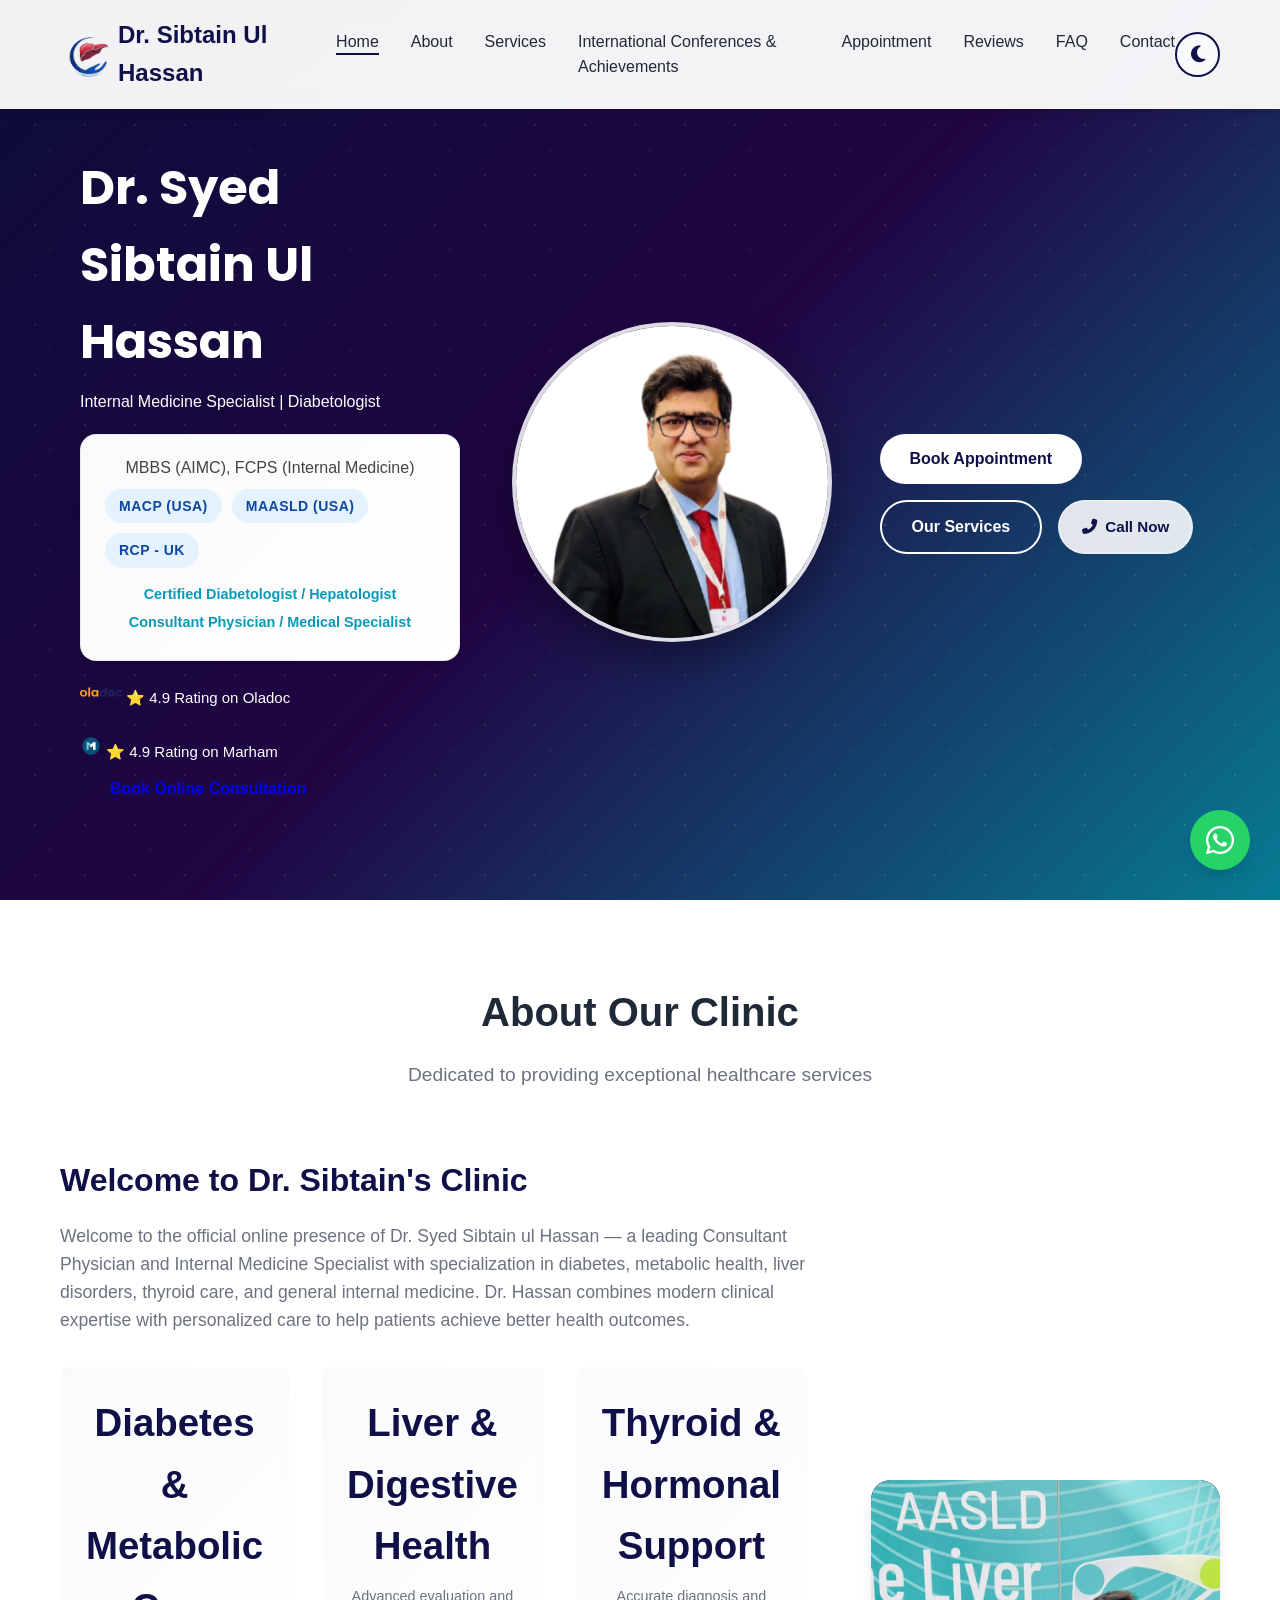
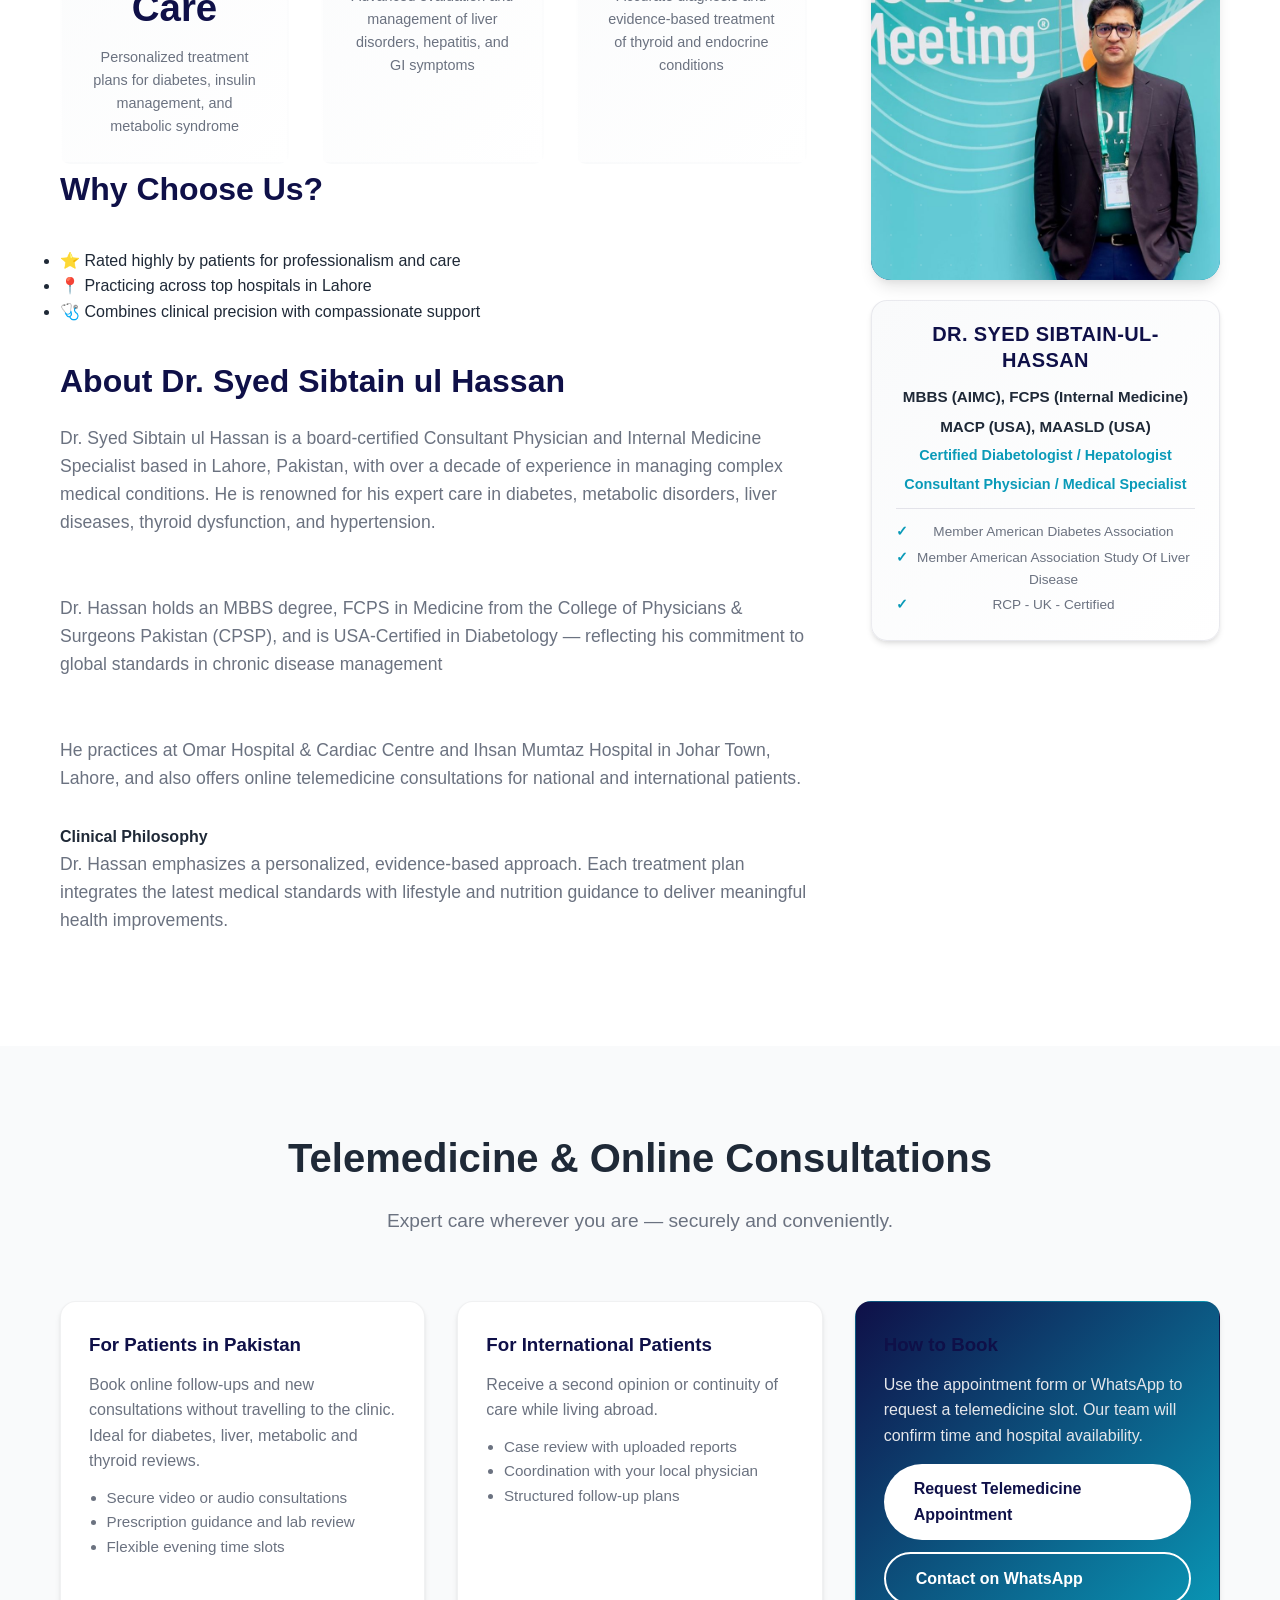
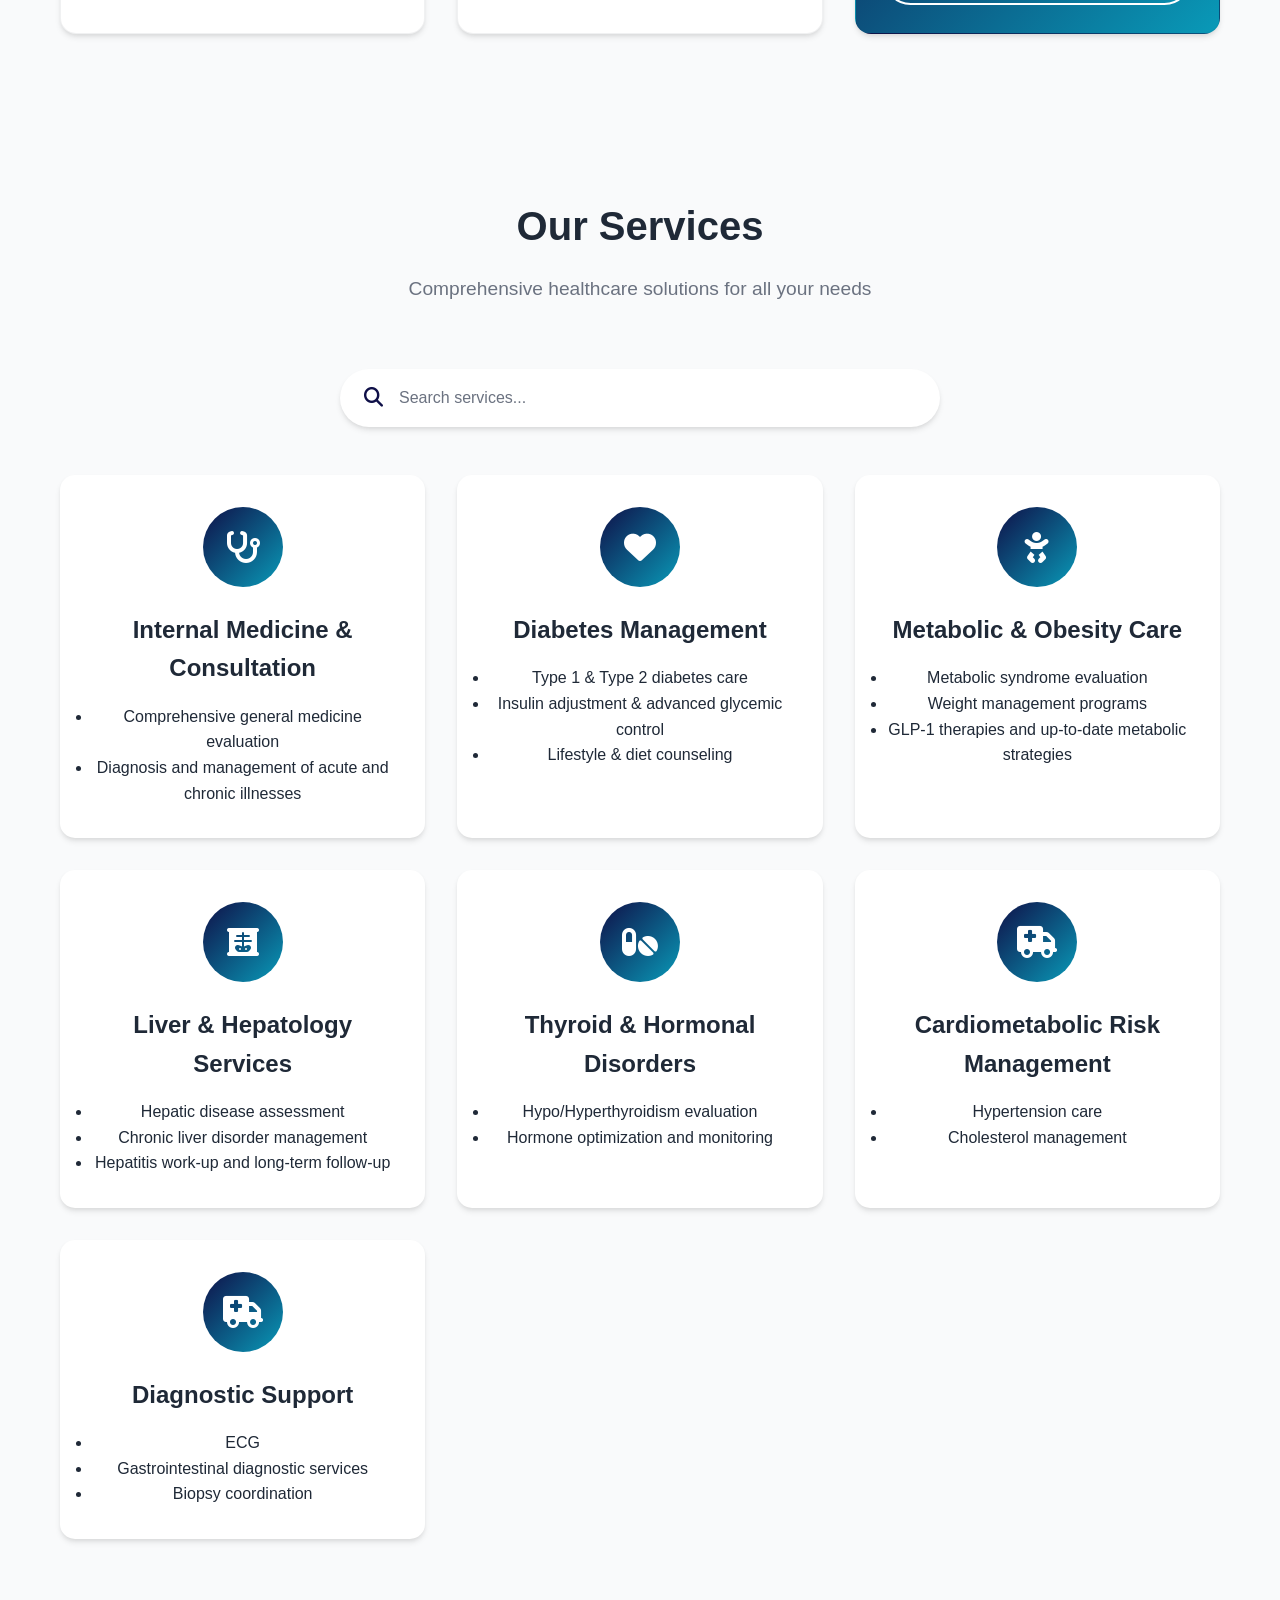
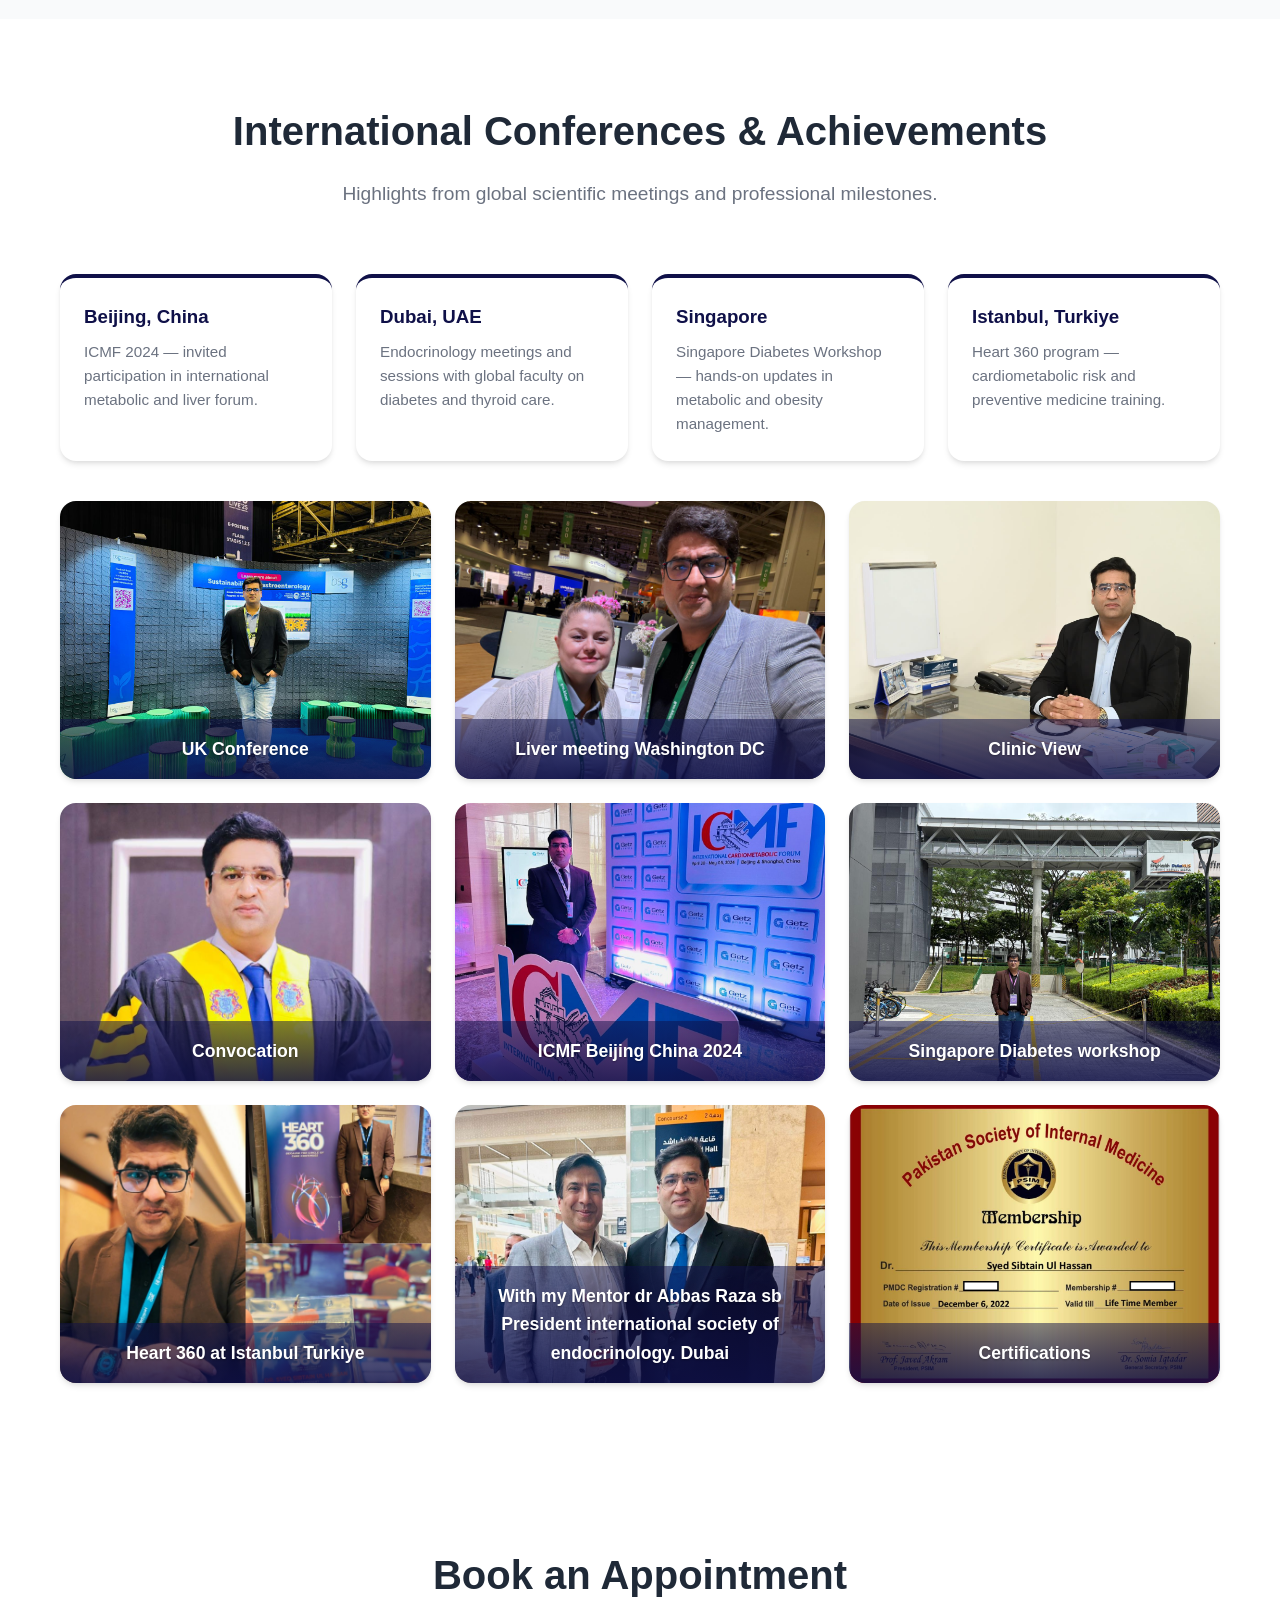
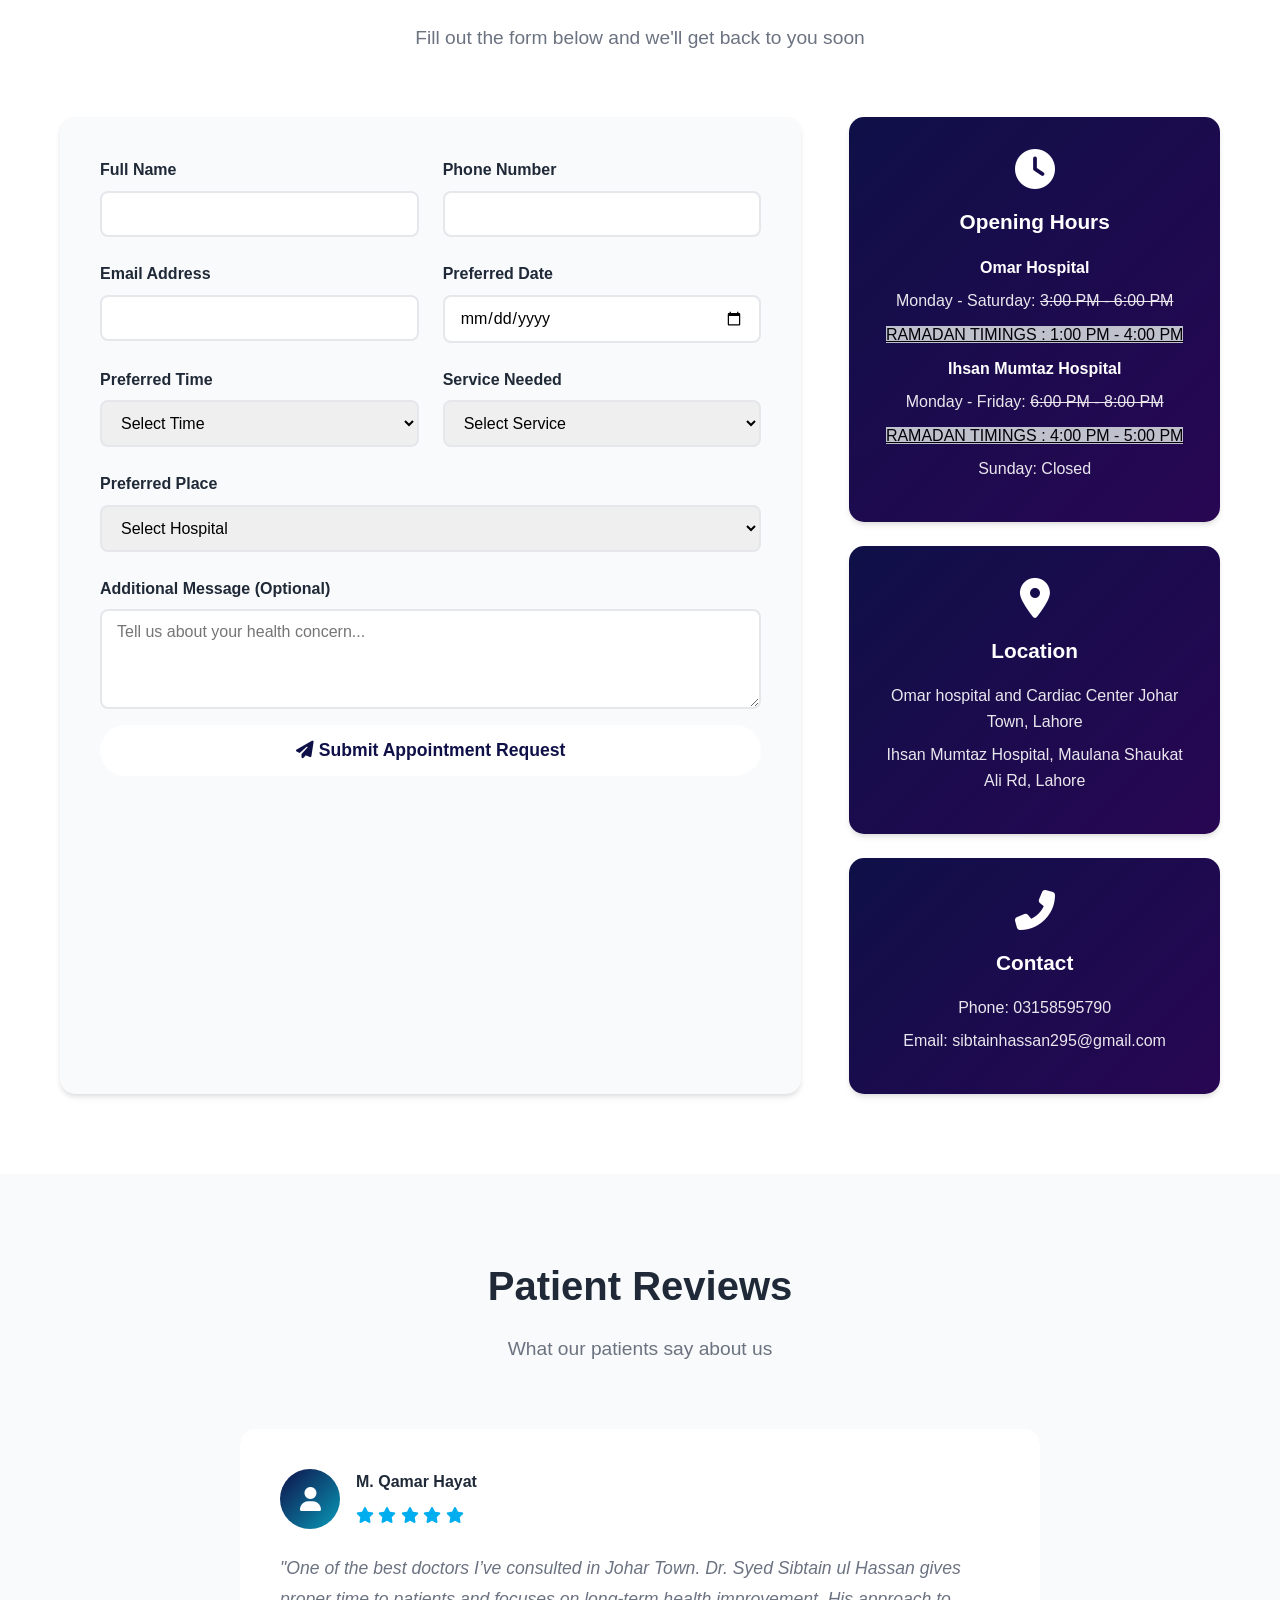
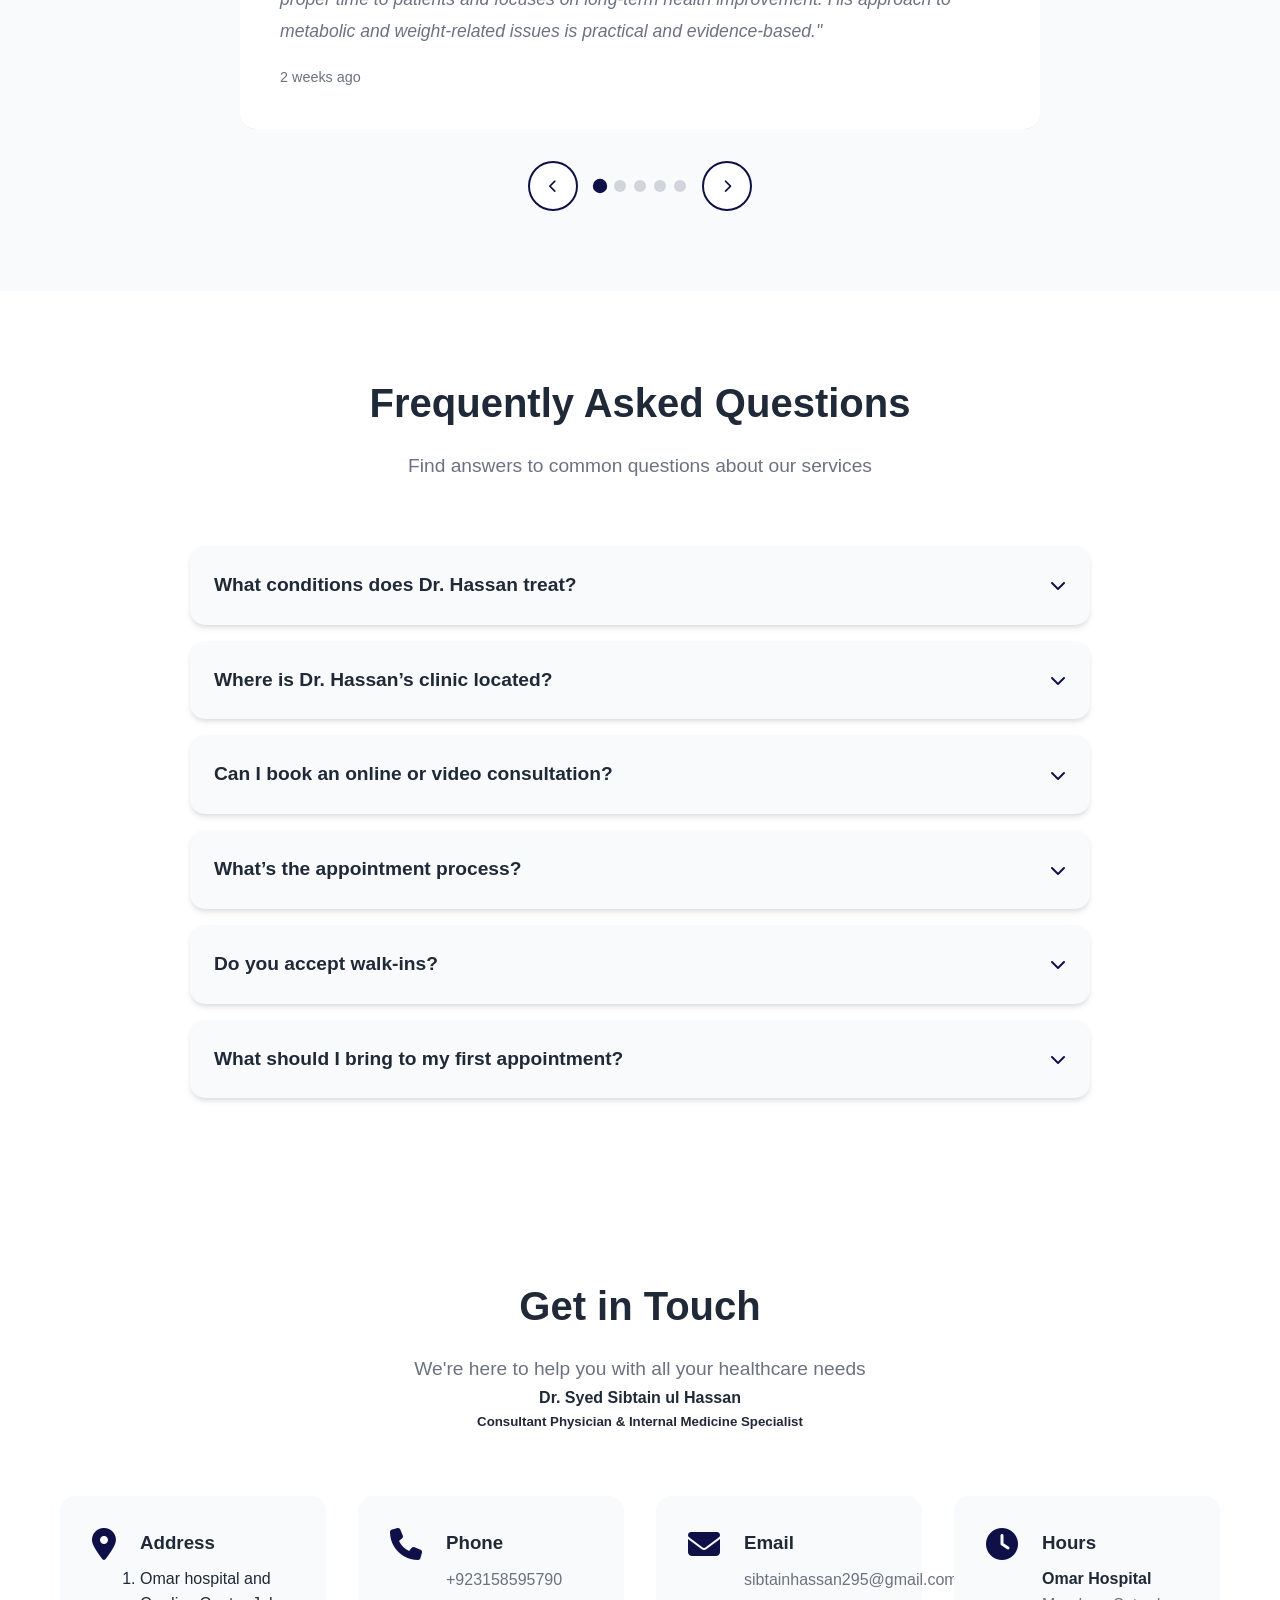
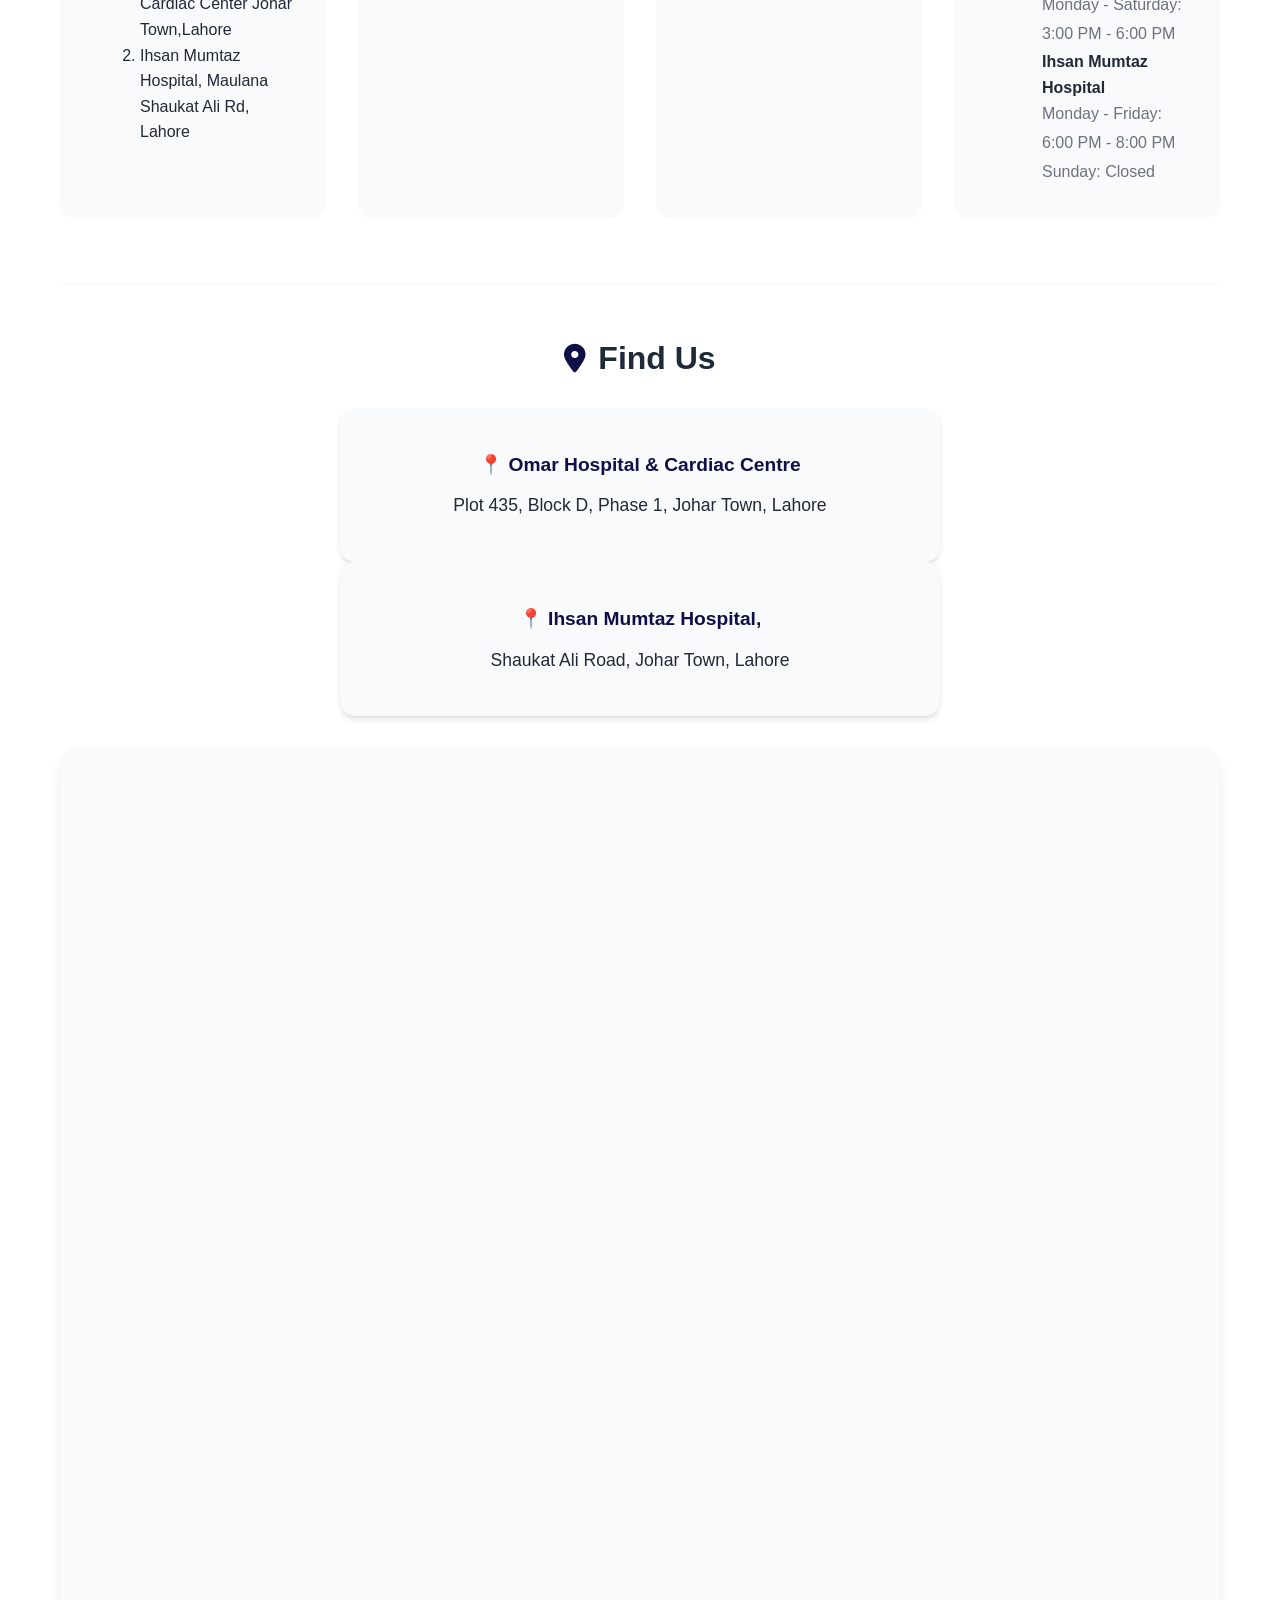
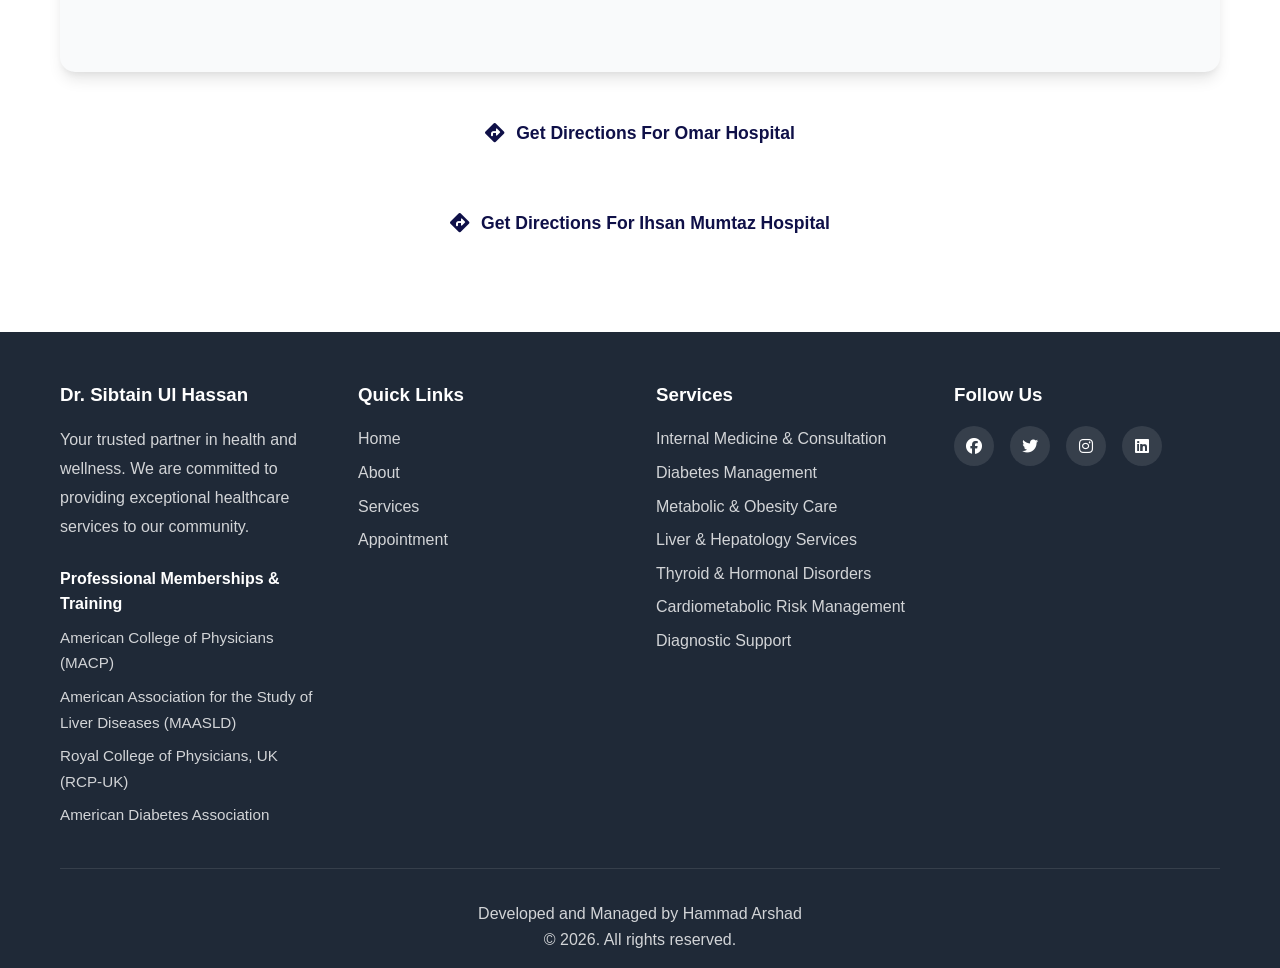
==== index.html @ 839f0e46 "Initial commit" ====
<!DOCTYPE html>
<html lang="en">

<head>
    <meta charset="UTF-8">
    <meta name="viewport" content="width=device-width, initial-scale=1.0">
    <title>Dr. Sibtain Ul Hassan - Your Trusted Medical Partner</title>
    <link rel="stylesheet" href="styles.css">
    <link rel="stylesheet" href="https://cdnjs.cloudflare.com/ajax/libs/font-awesome/6.4.0/css/all.min.css">
    <link href="https://fonts.googleapis.com/css2?family=Poppins:wght@500;600;700&display=swap" rel="stylesheet">
</head>

<body>
    <!-- Navigation -->
    <nav class="navbar">
        <div class="container">
            <div class="nav-wrapper">
                <div class="logo">
                    <img src="images/logo-img.png" alt="Clinic Logo">
                    <span>Dr. Sibtain Ul Hassan</span>
                </div>
                <ul class="nav-menu" id="navMenu">
                    <li><a href="#home" class="nav-link">Home</a></li>
                    <li><a href="#about" class="nav-link">About</a></li>
                    <li><a href="#services" class="nav-link">Services</a></li>
                    <li><a href="#gallery" class="nav-link">International Conferences &amp; Achievements</a></li>
                    <li><a href="#appointment" class="nav-link">Appointment</a></li>
                    <li><a href="#reviews" class="nav-link">Reviews</a></li>
                    <li><a href="#faq" class="nav-link">FAQ</a></li>
                    <li><a href="#contact" class="nav-link">Contact</a></li>
                </ul>
                <div class="nav-actions">
                    <button class="theme-toggle" id="themeToggle" aria-label="Toggle dark mode">
                        <i class="fas fa-moon"></i>
                    </button>
                    <div class="hamburger" id="hamburger">
                        <span></span>
                        <span></span>
                        <span></span>
                    </div>
                </div>
            </div>
        </div>
    </nav>

    <!-- Hero Section -->
    <section id="home" class="hero">
        <div class="hero-overlay"></div>
        <div class="container">
            <div class="hero-content">
                <div class="hero-text">
                    <div class="name-hero">
                    <h1>Dr. Syed Sibtain Ul Hassan</h1>
                    </div>
                    <p>Internal Medicine Specialist | Diabetologist</p>
                    <!-- <p class="credentials">MACP | MAASLD | RCP-UK</p> -->
                    <!-- <div class="credentials">
                        <p class="doctor-qualification">MBBS (AIMC), FCPS (Internal Medicine)</p>
                        <p class="doctor-qualification">MACP (USA), MAASLD (USA)</p>
                        <p class="doctor-specialty">Certified Diabetologist / Hepatologist</p>
                        <p class="doctor-role">Consultant Physician / Medical Specialist</p>
                        <ul class="doctor-badges">
                            <li>Member American Diabetes Association</li>
                            <li>Member American Association Study Of Liver Disease</li>
                            <li>RCP - UK - Certified</li>
                        </ul>
                    </div> -->
                    <div class="about-doctor-details">

                        

                        <p class="doctor-main-qualification">
                            MBBS (AIMC), FCPS (Internal Medicine)
                        </p>

                        <!-- Highlight Credential Strip -->
                        <div class="credential-strip">
                            <span>MACP (USA)</span>
                            <span>MAASLD (USA)</span>
                            <span>RCP - UK</span>
                        </div>

                        <p class="doctor-specialty">
                            Certified Diabetologist / Hepatologist
                        </p>

                        <p class="doctor-role">
                            Consultant Physician / Medical Specialist
                        </p>

                    </div>
                    <!-- <section class="trust-strip">
                        <div class="badge">
                            <a href="https://oladoc.com/pakistan/lahore/dr/internal-medicine-specialist/syed-sibtain-ul-hassan/1480307" target="_blank">
                                <img src="images/oladoc.png" alt="Verified on Oladoc">
                            </a>
                        </div>

                        <div class="badge">
                            <a href="https://www.marham.pk/doctors/lahore/internal-medicine/dr-syed-sibtain-ul-hassan" target="_blank">
                                <img src="images/marham.png" alt="Verified on Marham">
                            </a>
                        </div>
                    </section> -->
                    <div class="trust-ratings">

                        <div class="rating-item">
                            <a href="https://www.marham.pk/doctors/lahore/internal-medicine/dr-syed-sibtain-ul-hassan"
                                target="_blank">
                                <img src="images/oladoc.png" alt="Oladoc Logo">
                                <span>⭐ 4.9 Rating on Oladoc</span></a>
                        </div>

                        <div class="rating-item">
                            <a href="https://www.marham.pk/doctors/lahore/internal-medicine/dr-syed-sibtain-ul-hassan"
                                target="_blank">
                                <img src="images/marham.png" alt="Marham Logo">
                                <span>⭐ 4.9 Rating on Marham</span></a>
                        </div>

                    </div>
                    <a href="#telemedicine" class="btn">Book Online Consultation</a>
                </div>
                <div class="hero-image">
                    <img src="images/dr-sibtain-headshot1.png" alt="Dr Sibtain Hassan">
                </div>
                <div class="hero-buttons">
                    <a href="#appointment" class="btn btn-primary">Book Appointment</a>
                    <a href="#services" class="btn btn-secondary">Our Services</a>
                    <a href="tel:+923158595790" class="btn btn-call-hero" aria-label="Call now">
                        <i class="fas fa-phone-alt"></i> Call Now
                    </a>
                </div>
            </div>
        </div>
    </section>

    <!-- About Section -->
    <section id="about" class="about">
        <div class="container">
            <div class="section-header">
                <h2>About Our Clinic</h2>
                <p>Dedicated to providing exceptional healthcare services</p>
            </div>
            <div class="about-content">
                <div class="about-text">
                    <h3>Welcome to Dr. Sibtain's Clinic</h3>
                    <p>Welcome to the official online presence of Dr. Syed Sibtain ul Hassan — a leading Consultant
                        Physician and Internal Medicine Specialist with specialization in diabetes, metabolic health,
                        liver disorders, thyroid care, and general internal medicine. Dr. Hassan combines modern
                        clinical expertise with personalized care to help patients achieve better health outcomes.</p>
                    <div class="stats">
                        <div class="stat-item">
                            <div class="stat-number">Diabetes & Metabolic Care</div>
                            <div class="stat-label">Personalized treatment plans for diabetes, insulin management, and
                                metabolic syndrome</div>
                        </div>
                        <div class="stat-item">
                            <div class="stat-number">Liver & Digestive Health</div>
                            <div class="stat-label">Advanced evaluation and management of liver disorders, hepatitis,
                                and GI symptoms</div>
                        </div>
                        <div class="stat-item">
                            <div class="stat-number">Thyroid & Hormonal Support </div>
                            <div class="stat-label">Accurate diagnosis and evidence-based treatment of thyroid and
                                endocrine conditions</div>
                        </div>
                    </div>
                    <h3>Why Choose Us?</h3>
                    <p>
                    <ul>
                        <li>⭐ Rated highly by patients for professionalism and care</li>
                        <li>📍 Practicing across top hospitals in Lahore</li>
                        <li>🩺 Combines clinical precision with compassionate support</li>
                    </ul>
                    </p>
                    <h3>About Dr. Syed Sibtain ul Hassan</h3>
                    <p>Dr. Syed Sibtain ul Hassan is a board-certified Consultant Physician and Internal Medicine
                        Specialist based in Lahore, Pakistan, with over a decade of experience in managing complex
                        medical conditions. He is renowned for his expert care in diabetes, metabolic disorders, liver
                        diseases, thyroid dysfunction, and hypertension.</p>
                    <br>
                    <p>Dr. Hassan holds an MBBS degree, FCPS in Medicine from the College of Physicians & Surgeons
                        Pakistan (CPSP), and is USA-Certified in Diabetology — reflecting his commitment to global
                        standards in chronic disease management</p>
                    <br>
                    <p>He practices at Omar Hospital & Cardiac Centre and Ihsan Mumtaz Hospital in Johar Town, Lahore,
                        and also offers online telemedicine consultations for national and international patients.</p>
                    <h4 class="black">Clinical Philosophy</h4>
                    <p>Dr. Hassan emphasizes a personalized, evidence-based approach. Each treatment plan integrates the
                        latest medical standards with lifestyle and nutrition guidance to deliver meaningful health
                        improvements.</p>
                </div>
                <div class="about-image">
                    <div class="image-placeholder">
                        <img src="images/profile-img.jpeg" alt="Dr. Syed Sibtain Ul Hassan">
                    </div>
                    <div class="about-doctor-details">
                        <h3 class="doctor-name">DR. SYED SIBTAIN-UL-HASSAN</h3>
                        <p class="doctor-qualification">MBBS (AIMC), FCPS (Internal Medicine)</p>
                        <p class="doctor-qualification">MACP (USA), MAASLD (USA)</p>
                        <p class="doctor-specialty">Certified Diabetologist / Hepatologist</p>
                        <p class="doctor-role">Consultant Physician / Medical Specialist</p>
                        <ul class="doctor-badges">
                            <li>Member American Diabetes Association</li>
                            <li>Member American Association Study Of Liver Disease</li>
                            <li>RCP - UK - Certified</li>
                        </ul>
                    </div>
                </div>
            </div>
        </div>
    </section>

    <!-- Telemedicine Section -->
    <section id="telemedicine" class="telemedicine">
        <div class="container">
            <div class="section-header">
                <h2>Telemedicine &amp; Online Consultations</h2>
                <p>Expert care wherever you are — securely and conveniently.</p>
            </div>
            <div class="telemedicine-grid">
                <div class="telemedicine-card">
                    <h3>For Patients in Pakistan</h3>
                    <p>Book online follow-ups and new consultations without travelling to the clinic. Ideal for
                        diabetes, liver, metabolic and thyroid reviews.</p>
                    <ul>
                        <li>Secure video or audio consultations</li>
                        <li>Prescription guidance and lab review</li>
                        <li>Flexible evening time slots</li>
                    </ul>
                </div>
                <div class="telemedicine-card">
                    <h3>For International Patients</h3>
                    <p>Receive a second opinion or continuity of care while living abroad.</p>
                    <ul>
                        <li>Case review with uploaded reports</li>
                        <li>Coordination with your local physician</li>
                        <li>Structured follow‑up plans</li>
                    </ul>
                </div>
                <div class="telemedicine-card telemedicine-cta">
                    <h3>How to Book</h3>
                    <p>Use the appointment form or WhatsApp to request a telemedicine slot. Our team will confirm time
                        and hospital availability.</p>
                    <div class="telemedicine-actions">
                        <a href="#appointment" class="btn btn-primary">Request Telemedicine Appointment</a>
                        <a href="https://api.whatsapp.com/send/?phone=03158595790&amp;text=I%20would%20like%20to%20book%20a%20telemedicine%20consultation.&amp;type=phone_number&amp;app_absent=0"
                            class="btn btn-secondary" target="_blank" rel="noopener noreferrer">
                            Contact on WhatsApp
                        </a>
                    </div>
                </div>
            </div>
        </div>
    </section>

    <!-- Services Section -->
    <section id="services" class="services">
        <div class="container">
            <div class="section-header">
                <h2>Our Services</h2>
                <p>Comprehensive healthcare solutions for all your needs</p>
            </div>
            <div class="services-search">
                <div class="search-box">
                    <i class="fas fa-search"></i>
                    <input type="text" id="serviceSearch" placeholder="Search services...">
                    <button class="search-clear" id="searchClear" style="display: none;">
                        <i class="fas fa-times"></i>
                    </button>
                </div>
            </div>
            <div class="services-grid" id="servicesGrid">
                <div class="service-card">
                    <div class="service-icon">
                        <i class="fas fa-stethoscope"></i>
                    </div>
                    <h3>Internal Medicine & Consultation</h3>
                    <p>
                    <ul>
                        <li>Comprehensive general medicine evaluation</li>
                        <li>Diagnosis and management of acute and chronic illnesses</li>
                    </ul>
                    </p>
                </div>
                <div class="service-card">
                    <div class="service-icon">
                        <i class="fas fa-heart"></i>
                    </div>
                    <h3>Diabetes Management</h3>
                    <p>
                    <ul>
                        <li>Type 1 & Type 2 diabetes care</li>
                        <li>Insulin adjustment & advanced glycemic control</li>
                        <li>Lifestyle & diet counseling</li>
                        </p>
                </div>
                <div class="service-card">
                    <div class="service-icon">
                        <i class="fas fa-baby"></i>
                    </div>
                    <h3>Metabolic & Obesity Care</h3>
                    <p>
                    <ul>
                        <li>Metabolic syndrome evaluation</li>
                        <li>Weight management programs</li>
                        <li>GLP-1 therapies and up-to-date metabolic strategies</li>
                    </ul>
                    </p>
                </div>
                <div class="service-card">
                    <div class="service-icon">
                        <i class="fas fa-x-ray"></i>
                    </div>
                    <h3>Liver & Hepatology Services</h3>
                    <p>
                    <ul>
                        <li>Hepatic disease assessment</li>
                        <li>Chronic liver disorder management</li>
                        <li>Hepatitis work-up and long-term follow-up</li>
                    </ul>
                    </p>
                </div>
                <div class="service-card">
                    <div class="service-icon">
                        <i class="fas fa-pills"></i>
                    </div>
                    <h3>Thyroid & Hormonal Disorders</h3>
                    <p>
                    <ul>
                        <li>Hypo/Hyperthyroidism evaluation</li>
                        <li>Hormone optimization and monitoring</li>

                    </ul>
                    </p>
                </div>
                <div class="service-card">
                    <div class="service-icon">
                        <i class="fas fa-ambulance"></i>
                    </div>
                    <h3>Cardiometabolic Risk Management</h3>
                    <p>
                    <ul>
                        <li>Hypertension care</li>
                        <li>Cholesterol management</li>
                    </ul>
                    </p>
                </div>
                <div class="service-card">
                    <div class="service-icon">
                        <i class="fas fa-ambulance"></i>
                    </div>
                    <h3>Diagnostic Support</h3>
                    <p>
                    <ul>
                        <li>ECG</li>
                        <li>Gastrointestinal diagnostic services</li>
                        <li>Biopsy coordination</li>
                    </ul>
                    </p>
                </div>
            </div>
        </div>
    </section>

    <!-- International Conferences & Achievements Section -->
    <section id="gallery" class="gallery">
        <div class="container">
            <div class="section-header">
                <h2>International Conferences &amp; Achievements</h2>
                <p>Highlights from global scientific meetings and professional milestones.</p>
            </div>

            <!-- Key International Highlights -->
            <div class="conference-highlights">
                <div class="conference-card">
                    <h3>Beijing, China</h3>
                    <p>ICMF 2024 — invited participation in international metabolic and liver forum.</p>
                </div>
                <div class="conference-card">
                    <h3>Dubai, UAE</h3>
                    <p>Endocrinology meetings and sessions with global faculty on diabetes and thyroid care.</p>
                </div>
                <div class="conference-card">
                    <h3>Singapore</h3>
                    <p>Singapore Diabetes Workshop — hands‑on updates in metabolic and obesity management.</p>
                </div>
                <div class="conference-card">
                    <h3>Istanbul, Turkiye</h3>
                    <p>Heart 360 program — cardiometabolic risk and preventive medicine training.</p>
                </div>
            </div>

            <!-- Album covers grid: 9 albums shown by default -->
            <div class="gallery-albums-wrap" id="galleryAlbumsWrap">
                <div class="gallery-albums-grid" id="galleryAlbumsGrid">
                    <!-- Album covers are injected by JS from GALLERY_ALBUMS data; fallback placeholders below -->
                    <div class="gallery-album-cover" data-album-id="uk-conference" tabindex="0" role="button">
                        <img src="images/british/img3.jpeg" alt="UK Conference" loading="lazy">
                        <div class="gallery-album-overlay"><span class="gallery-album-title">UK Conference</span></div>
                    </div>
                    <div class="gallery-album-cover" data-album-id="patient-care" tabindex="0" role="button">
                        <img src="images/washington/img1.jpeg" alt="Patient Care" loading="lazy">
                        <div class="gallery-album-overlay"><span class="gallery-album-title">Liver meeting Washington
                                DC</span></div>
                    </div>
                    <div class="gallery-album-cover" data-album-id="clinic-view" tabindex="0" role="button">
                        <img src="images/clinicview/clinic.jpeg" alt="Clinic View" loading="lazy">
                        <div class="gallery-album-overlay"><span class="gallery-album-title">Clinic View</span></div>
                    </div>
                    <div class="gallery-album-cover" data-album-id="convocation" tabindex="0" role="button">
                        <img src="images/convo/img1.jpeg" alt="Convocation" loading="lazy">
                        <div class="gallery-album-overlay"><span class="gallery-album-title">Convocation</span></div>
                    </div>
                    <div class="gallery-album-cover" data-album-id="awards" tabindex="0" role="button">
                        <img src="images/icmf.jpeg" alt="awards" loading="lazy">
                        <div class="gallery-album-overlay"><span class="gallery-album-title">ICMF Beijing China
                                2024</span></div>
                    </div>
                    <div class="gallery-album-cover" data-album-id="events" tabindex="0" role="button">
                        <img src="images/singapore.jpeg" alt="Events" loading="lazy">
                        <div class="gallery-album-overlay"><span class="gallery-album-title">Singapore Diabetes
                                workshop</span></div>
                    </div>
                    <div class="gallery-album-cover" data-album-id="team" tabindex="0" role="button">
                        <img src="images/turkey.jpeg" alt="Team" loading="lazy">
                        <div class="gallery-album-overlay"><span class="gallery-album-title">Heart 360 at Istanbul
                                Turkiye</span></div>
                    </div>
                    <div class="gallery-album-cover" data-album-id="facilities" tabindex="0" role="button">
                        <img src="images/mentor.jpeg" alt="Facilities" loading="lazy">
                        <div class="gallery-album-overlay"><span class="gallery-album-title">With my Mentor dr Abbas
                                Raza sb <br> President international society of endocrinology. Dubai</span></div>
                    </div>
                    <div class="gallery-album-cover" data-album-id="certifications" tabindex="0" role="button">
                        <img src="images/cert1.jpeg" alt="Certifications" loading="lazy">
                        <div class="gallery-album-overlay"><span class="gallery-album-title">Certifications</span></div>
                    </div>
                    <!-- <div class="gallery-album-cover" data-album-id="patient-care" tabindex="0" role="button">
                        <img src="images/img8.jpeg" alt="Patient Care" loading="lazy">
                        <div class="gallery-album-overlay"><span class="gallery-album-title">Patient Care</span></div>
                    </div>
                    <div class="gallery-album-cover" data-album-id="awards" tabindex="0" role="button">
                        <img src="images/img9.jpeg" alt="Awards" loading="lazy">
                        <div class="gallery-album-overlay"><span class="gallery-album-title">Awards</span></div>
                    </div> -->
                </div>
            </div>

            <!-- Album view: shown when an album is opened; displays only that category’s images -->
            <div class="gallery-album-view" id="galleryAlbumView" aria-hidden="true" hidden>
                <button type="button" class="gallery-back-btn" id="galleryBackBtn" aria-label="Back to albums">
                    <i class="fas fa-arrow-left"></i> Back to Albums
                </button>
                <h3 class="gallery-album-view-title" id="galleryAlbumViewTitle"></h3>
                <div class="gallery-album-images" id="galleryAlbumImages"></div>
            </div>
        </div>
    </section>

    <!-- Lightbox: modal for single image view when an image inside an album is clicked -->
    <div class="lightbox" id="lightbox" aria-hidden="true" aria-modal="true" role="dialog" hidden>
        <button type="button" class="lightbox-close" id="lightboxClose" aria-label="Close">&times;</button>
        <button type="button" class="lightbox-prev" id="lightboxPrev" aria-label="Previous image"><i
                class="fas fa-chevron-left"></i></button>
        <div class="lightbox-content">
            <img src="" alt="" id="lightboxImg">
        </div>
        <button type="button" class="lightbox-next" id="lightboxNext" aria-label="Next image"><i
                class="fas fa-chevron-right"></i></button>
    </div>

    <!-- Appointment Form Section -->
    <section id="appointment" class="appointment">
        <div class="container">
            <div class="section-header">
                <h2>Book an Appointment</h2>
                <p>Fill out the form below and we'll get back to you soon</p>
            </div>
            <div class="appointment-wrapper">
                <form id="appointmentForm" class="appointment-form">
                    <div class="form-row">
                        <div class="form-group">
                            <label for="fullName">
                                Full Name
                            </label>
                            <input type="text" id="fullName" name="fullName" required>
                        </div>
                        <div class="form-group">
                            <label for="phone">
                                Phone Number
                            </label>
                            <input type="tel" id="phone" name="phone" required>
                        </div>
                    </div>
                    <div class="form-row">
                        <div class="form-group">
                            <label for="email">
                                Email Address
                            </label>
                            <input type="email" id="email" name="email" required>
                        </div>
                        <div class="form-group">
                            <label for="date">
                                Preferred Date
                            </label>
                            <input type="date" id="date" name="date" required>
                        </div>
                    </div>
                    <div class="form-row">
                        <div class="form-group">
                            <label for="time">
                                Preferred Time
                            </label>
                            <select id="time" name="time" required>
                                <option value="">Select Time</option>
                                <option value="09:00">09:00 AM</option>
                                <option value="10:00">10:00 AM</option>
                                <option value="11:00">11:00 AM</option>
                                <option value="12:00">12:00 PM</option>
                                <option value="14:00">02:00 PM</option>
                                <option value="15:00">03:00 PM</option>
                                <option value="16:00">04:00 PM</option>
                                <option value="17:00">05:00 PM</option>
                            </select>
                        </div>
                        <div class="form-group">
                            <label for="service">
                                Service Needed
                            </label>
                            <select id="service" name="service" required>
                                <option value="">Select Service</option>
                                <option value="Internal Medicine & Consultation">Internal Medicine & Consultation
                                </option>
                                <option value="Diabetes Management">Diabetes Management</option>
                                <option value="Metabolic & Obesity Care">Metabolic & Obesity Care</option>
                                <option value="Liver & Hepatology Services">Liver & Hepatology Services</option>
                                <option value="Thyroid & Hormonal Disorders">Thyroid & Hormonal Disorders</option>
                                <option value="Cardiometabolic Risk Management">Cardiometabolic Risk Management</option>
                                <option value="Diagnostic Support">Diagnostic Support</option>
                            </select>
                        </div>
                    </div>
                    <div class="form-row form-row-single">
                        <div class="form-group form-group-full">
                            <label for="place">
                                Preferred Place
                            </label>
                            <select id="place" name="place" required>
                                <option value="">Select Hospital</option>
                                <option value="Omar Hospital">Omar Hospital</option>
                                <option value="Ihsan Hospital">Ihsan Hospital</option>
                            </select>
                        </div>
                    </div>
                    <div class="form-group">
                        <label for="message">
                            Additional Message (Optional)
                        </label>
                        <textarea id="message" name="message" rows="4"
                            placeholder="Tell us about your health concern..."></textarea>
                    </div>
                    <button type="submit" class="btn btn-primary btn-submit">
                        <i class="fas fa-paper-plane"></i> Submit Appointment Request
                    </button>
                </form>
                <div class="appointment-info">
                    <div class="info-card">
                        <i class="fas fa-clock"></i>
                        <h3>Opening Hours</h3>
                        <h4>Omar Hospital</h4>
                        <p>Monday - Saturday: <s>3:00 PM - 6:00 PM</s></p>
                        <p><mark><ins>RAMADAN TIMINGS : 1:00 PM - 4:00 PM</ins></mark></p>
                        <h4>Ihsan Mumtaz Hospital</h4>
                        <p>Monday - Friday: <del>6:00 PM - 8:00 PM</del></p>
                        <p><mark><ins>RAMADAN TIMINGS : 4:00 PM - 5:00 PM</ins></mark></p>
                        <p>Sunday: Closed</p>
                    </div>
                    <div class="info-card">
                        <i class="fas fa-map-marker-alt"></i>
                        <h3>Location</h3>
                        <p>Omar hospital and Cardiac Center Johar Town, Lahore</p>
                        <p>Ihsan Mumtaz Hospital, Maulana Shaukat Ali Rd, Lahore</p>
                    </div>
                    <div class="info-card">
                        <i class="fas fa-phone-alt"></i>
                        <h3>Contact</h3>
                        <p>Phone: 03158595790</p>
                        <p>Email: sibtainhassan295@gmail.com</p>
                    </div>
                </div>
            </div>
        </div>
    </section>

    <!-- Reviews Section -->
    <section id="reviews" class="reviews">
        <div class="container">
            <div class="section-header">
                <h2>Patient Reviews</h2>
                <p>What our patients say about us</p>
            </div>
            <div class="reviews-container">
                <div class="reviews-carousel" id="reviewsCarousel">
                    <div class="review-card active">
                        <div class="review-header">
                            <div class="reviewer-avatar">
                                <i class="fas fa-user"></i>
                            </div>
                            <div class="reviewer-info">
                                <h4>M. Qamar Hayat</h4>
                                <div class="review-rating">
                                    <i class="fas fa-star"></i>
                                    <i class="fas fa-star"></i>
                                    <i class="fas fa-star"></i>
                                    <i class="fas fa-star"></i>
                                    <i class="fas fa-star"></i>
                                </div>
                            </div>
                        </div>
                        <p class="review-text">"One of the best doctors I’ve consulted in Johar Town. Dr. Syed Sibtain
                            ul Hassan gives proper time to patients and focuses on long-term health improvement. His
                            approach to metabolic and weight-related issues is practical and evidence-based."</p>
                        <span class="review-date">2 weeks ago</span>
                    </div>
                    <div class="review-card">
                        <div class="review-header">
                            <div class="reviewer-avatar">
                                <i class="fas fa-user"></i>
                            </div>
                            <div class="reviewer-info">
                                <h4>Ayesha Parveen</h4>
                                <div class="review-rating">
                                    <i class="fas fa-star"></i>
                                    <i class="fas fa-star"></i>
                                    <i class="fas fa-star"></i>
                                    <i class="fas fa-star"></i>
                                    <i class="fas fa-star"></i>
                                </div>
                            </div>
                        </div>
                        <p class="review-text">"Dr. Syed Sibtain ul Hassan combines clinical precision with a very human
                            approach. His guidance on diabetes and hypertension management has been life-changing for
                            me. One of the best internal medicine specialists in Lahore."</p>
                        <span class="review-date">1 month ago</span>
                    </div>
                    <div class="review-card">
                        <div class="review-header">
                            <div class="reviewer-avatar">
                                <i class="fas fa-user"></i>
                            </div>
                            <div class="reviewer-info">
                                <h4>Muhammad Waqas</h4>
                                <div class="review-rating">
                                    <i class="fas fa-star"></i>
                                    <i class="fas fa-star"></i>
                                    <i class="fas fa-star"></i>
                                    <i class="fas fa-star"></i>
                                    <i class="far fa-star"></i>
                                </div>
                            </div>
                        </div>
                        <p class="review-text">"Dr. Syed Sibtain ul Hassan is one of the most knowledgeable and
                            attentive physicians I’ve consulted. His approach to diabetes management is extremely
                            thorough, combining medical treatment with practical lifestyle guidance. My blood sugar
                            control improved significantly within months. Highly recommended.</p>
                        <span class="review-date">3 weeks ago</span>
                    </div>
                    <div class="review-card">
                        <div class="review-header">
                            <div class="reviewer-avatar">
                                <i class="fas fa-user"></i>
                            </div>
                            <div class="reviewer-info">
                                <h4>Farah Rauf</h4>
                                <div class="review-rating">
                                    <i class="fas fa-star"></i>
                                    <i class="fas fa-star"></i>
                                    <i class="fas fa-star"></i>
                                    <i class="fas fa-star"></i>
                                    <i class="fas fa-star"></i>
                                </div>
                            </div>
                        </div>
                        <p class="review-text">"I consulted Dr. Hassan for metabolic and liver-related concerns. His
                            diagnostic accuracy and structured treatment plan gave me confidence from day one. He
                            follows international standards and treats patients with genuine compassion.</p>
                        <span class="review-date">1 week ago</span>
                    </div>
                    <div class="review-card">
                        <div class="review-header">
                            <div class="reviewer-avatar">
                                <i class="fas fa-user"></i>
                            </div>
                            <div class="reviewer-info">
                                <h4>Zahid Nadeem</h4>
                                <div class="review-rating">
                                    <i class="fas fa-star"></i>
                                    <i class="fas fa-star"></i>
                                    <i class="fas fa-star"></i>
                                    <i class="fas fa-star"></i>
                                    <i class="fas fa-star"></i>
                                </div>
                            </div>
                        </div>
                        <p class="review-text">"From diagnosis to follow-up, Dr. Hassan maintained complete transparency
                            and professionalism. His calm demeanor and scientific approach made a stressful medical
                            condition manageable. I confidently recommend him to family and friends."</p>
                        <span class="review-date">2 months ago</span>
                    </div>
                </div>
                <div class="carousel-controls">
                    <button class="carousel-btn prev" id="prevBtn">
                        <i class="fas fa-chevron-left"></i>
                    </button>
                    <div class="carousel-dots" id="carouselDots"></div>
                    <button class="carousel-btn next" id="nextBtn">
                        <i class="fas fa-chevron-right"></i>
                    </button>
                </div>
            </div>
        </div>
    </section>

    <!-- FAQ Section -->
    <section id="faq" class="faq">
        <div class="container">
            <div class="section-header">
                <h2>Frequently Asked Questions</h2>
                <p>Find answers to common questions about our services</p>
            </div>
            <div class="faq-container">
                <div class="faq-item">
                    <div class="faq-question">
                        <h3>What conditions does Dr. Hassan treat?</h3>
                        <i class="fas fa-chevron-down"></i>
                    </div>
                    <div class="faq-answer">
                        <p>Dr. Hassan treats diabetes, metabolic disorders, liver diseases, thyroid dysfunction,
                            hypertension, and other internal medicine conditions.</p>
                    </div>
                </div>
                <div class="faq-item">
                    <div class="faq-question">
                        <h3>Where is Dr. Hassan’s clinic located?</h3>
                        <i class="fas fa-chevron-down"></i>
                    </div>
                    <div class="faq-answer">
                        <p>Primary clinics are at Omar Hospital & Cardiac Centre and Ihsan Mumtaz Hospital in Johar
                            Town, Lahore.</p>
                    </div>
                </div>
                <div class="faq-item">
                    <div class="faq-question">
                        <h3>Can I book an online or video consultation?</h3>
                        <i class="fas fa-chevron-down"></i>
                    </div>
                    <div class="faq-answer">
                        <p>Yes. Telemedicine consultations are available through scheduling platforms.</p>
                    </div>
                </div>
                <div class="faq-item">
                    <div class="faq-question">
                        <h3>What’s the appointment process?</h3>
                        <i class="fas fa-chevron-down"></i>
                    </div>
                    <div class="faq-answer">
                        <p>Fill the contact form or call/WhatsApp 0315 8595790 to request available slots.</p>
                    </div>
                </div>
                <div class="faq-item">
                    <div class="faq-question">
                        <h3>Do you accept walk-ins?</h3>
                        <i class="fas fa-chevron-down"></i>
                    </div>
                    <div class="faq-answer">
                        <p>Appointments are preferred; walk-ins may be accommodated based on availability.</p>
                    </div>
                </div>
                <div class="faq-item">
                    <div class="faq-question">
                        <h3>What should I bring to my first appointment?</h3>
                        <i class="fas fa-chevron-down"></i>
                    </div>
                    <div class="faq-answer">
                        <p>Please bring a valid ID, insurance card, list of current medications, and any relevant
                            medical records or test results.</p>
                    </div>
                </div>
            </div>
        </div>
    </section>

    <!-- Contact Section -->
    <section id="contact" class="contact">
        <div class="container">
            <div class="section-header">
                <h2>Get in Touch</h2>
                <p>We're here to help you with all your healthcare needs</p>
                <h4>Dr. Syed Sibtain ul Hassan</h4>
                <h5>Consultant Physician & Internal Medicine Specialist</h5>

            </div>
            <div class="contact-content">
                <div class="contact-info">
                    <div class="contact-item">
                        <i class="fas fa-map-marker-alt"></i>
                        <div>
                            <h3>Address</h3>
                            <p>
                            <ol>
                                <li>Omar hospital and Cardiac Center Johar Town,Lahore</li>
                                <li>Ihsan Mumtaz Hospital, Maulana Shaukat Ali Rd, Lahore </li>
                            </ol>
                            </p>
                        </div>
                    </div>
                    <div class="contact-item">
                        <i class="fas fa-phone"></i>
                        <div>
                            <h3>Phone</h3>
                            <p>+923158595790</p>
                        </div>
                    </div>
                    <div class="contact-item">
                        <i class="fas fa-envelope"></i>
                        <div>
                            <h3>Email</h3>
                            <p>sibtainhassan295@gmail.com</p>
                        </div>
                    </div>
                    <div class="contact-item">
                        <i class="fas fa-clock"></i>
                        <div>
                            <h3>Hours</h3>
                            <h4>Omar Hospital</h4>
                            <p>Monday - Saturday: 3:00 PM - 6:00 PM</p>
                            <h4>Ihsan Mumtaz Hospital</h4>
                            <p>Monday - Friday: 6:00 PM - 8:00 PM</p>
                            <p>Sunday: Closed</p>
                        </div>
                    </div>
                </div>
                <div class="location-section">
                    <div class="location-header">
                        <h3><i class="fas fa-map-marker-alt"></i> Find Us</h3>
                        <div class="location-address">
                            <p><strong>📍 Omar Hospital & Cardiac Centre</strong></p>
                            <p>Plot 435, Block D, Phase 1, Johar Town, Lahore</p>
                            <!-- <p>Johar Town, Lahore, 54000, Pakistan</p> -->
                        </div>
                        <div class="location-address">
                            <p><strong>📍 Ihsan Mumtaz Hospital,</strong></p>
                            <p>Shaukat Ali Road, Johar Town, Lahore</p>
                        </div>
                    </div>
                    <div class="map-container">
                        <iframe
                            src="https://www.google.com/maps?q=Omar+hospital+and+Cardiac+Center+Johar+Town+Plot+No.+393-396+%26+423-426+Block+D+II+Johar+Town+Lahore+54000+Pakistan&output=embed"
                            width="100%" height="450" style="border:0;" allowfullscreen="" loading="lazy"
                            referrerpolicy="no-referrer-when-downgrade" title="Omar Hospital">
                        </iframe>
                        <iframe
                            src="https://www.google.com/maps/embed?pb=!1m18!1m12!1m3!1d3402.7982284973145!2d74.2988993742294!3d31.474736149397653!2m3!1f0!2f0!3f0!3m2!1i1024!2i768!4f13.1!3m3!1m2!1s0x391903fb66e860f9%3A0xd75bb080d299e143!2sIhsan%20Mumtaz%20Hospital!5e0!3m2!1sen!2s!4v1769624856191!5m2!1sen!2s"
                            width="600" height="450" style="border:0;" allowfullscreen="" loading="lazy"
                            referrerpolicy="no-referrer-when-downgrade"></iframe>
                    </div>
                    <div class="directions-btn-container">
                        <a href="https://www.google.com/maps/dir/?api=1&destination=Omar+hospital+and+Cardiac+Center+Johar+Town+Plot+No.+393-396+%26+423-426+Block+D+II+Johar+Town+Lahore+54000+Pakistan"
                            target="_blank" rel="noopener noreferrer" class="btn btn-primary directions-btn">
                            <i class="fas fa-directions"></i> Get Directions For Omar Hospital
                        </a>
                    </div>
                    <div class="directions-btn-container">
                        <a href="https://www.google.com/maps/dir/?api=1&destination=Ihsan+Mumtaz+Hospital,+Lahore,+Pakistan
" target="_blank" rel="noopener noreferrer" class="btn btn-primary directions-btn">
                            <i class="fas fa-directions"></i> Get Directions For Ihsan Mumtaz Hospital
                        </a>
                    </div>
                </div>
            </div>
        </div>
    </section>

    <!-- Footer -->
    <footer class="footer">
        <div class="container">
            <div class="footer-content">
                <div class="footer-section">
                    <h3>Dr. Sibtain Ul Hassan</h3>
                    <p>Your trusted partner in health and wellness. We are committed to providing exceptional healthcare
                        services to our community.</p>
                    <div class="footer-affiliations">
                        <h4>Professional Memberships &amp; Training</h4>
                        <ul>
                            <li><a href="https://www.acponline.org/" target="_blank" rel="noopener noreferrer">American
                                    College of Physicians (MACP)</a></li>
                            <li><a href="https://www.aasld.org/" target="_blank" rel="noopener noreferrer">American
                                    Association for the Study of Liver Diseases (MAASLD)</a></li>
                            <li><a href="https://www.rcp.ac.uk/" target="_blank" rel="noopener noreferrer">Royal College
                                    of Physicians, UK (RCP‑UK)</a></li>
                            <li><a href="https://professional.diabetes.org/" target="_blank"
                                    rel="noopener noreferrer">American Diabetes Association</a></li>
                        </ul>
                    </div>
                </div>
                <div class="footer-section">
                    <h3>Quick Links</h3>
                    <ul>
                        <li><a href="#home">Home</a></li>
                        <li><a href="#about">About</a></li>
                        <li><a href="#services">Services</a></li>
                        <li><a href="#appointment">Appointment</a></li>
                    </ul>
                </div>
                <div class="footer-section">
                    <h3>Services</h3>
                    <ul>
                        <li><a href="#services">Internal Medicine &amp; Consultation</a></li>
                        <li><a href="#services">Diabetes Management</a></li>
                        <li><a href="#services">Metabolic &amp; Obesity Care</a></li>
                        <li><a href="#services">Liver &amp; Hepatology Services</a></li>
                        <li><a href="#services">Thyroid &amp; Hormonal Disorders</a></li>
                        <li><a href="#services">Cardiometabolic Risk Management</a></li>
                        <li><a href="#services">Diagnostic Support</a></li>
                    </ul>

                </div>
                <div class="footer-section">
                    <h3>Follow Us</h3>
                    <div class="social-links">
                        <a href="https://www.facebook.com/syedsibtainulhassan/" aria-label="Facebook"><i
                                class="fab fa-facebook"></i></a>
                        <a href="https://x.com/sibtainhasan?s=21&t=szDSO_IITXkDCiOEStLqQQ" aria-label="Twitter"><i
                                class="fab fa-twitter"></i></a>
                        <a href="https://www.instagram.com/dr.syed_sibtain/" aria-label="Instagram"><i
                                class="fab fa-instagram"></i></a>
                        <a href="https://pk.linkedin.com/in/dr-syed-sibtain-ul-hassan-6269347a" aria-label="LinkedIn"><i
                                class="fab fa-linkedin"></i></a>
                    </div>
                </div>
            </div>
            <div class="footer-bottom">
                <h>Developed and Managed by Hammad Arshad</h>
                <p>&copy; 2026. All rights reserved.</p>
            </div>
        </div>
    </footer>

    <!-- Call Now - Floating (mobile only) -->
    <a href="tel:+923158595790" class="call-now-float" aria-label="Call now">
        <i class="fas fa-phone-alt"></i>
        <span class="call-now-text">Call Now</span>
    </a>

    <!-- WhatsApp Floating Button -->
    <a href="https://api.whatsapp.com/send/?phone=03158595790&text=Hello%2C+I+would+like+to+know+more+about+your+services&type=phone_number&app_absent=0"
        class="whatsapp-btn" target="_blank" aria-label="Contact us on WhatsApp">
        <i class="fab fa-whatsapp"></i>
        <span class="whatsapp-tooltip">Chat with us!</span>
    </a>

    <!-- Scroll to Top Button -->
    <button class="scroll-top" id="scrollTop" aria-label="Scroll to top">
        <i class="fas fa-arrow-up"></i>
    </button>

    <!-- Toast Notification Container -->
    <div class="toast-container" id="toastContainer"></div>

    <script src="script.js"></script>
</body>

</html>
---- styles.css ----
@import "tailwindcss";
@import "tw-animate-css";

@custom-variant dark (&:is(.dark *));

@theme inline {
  --color-background: var(--background);
  --color-foreground: var(--foreground);
  --font-sans: var(--font-geist-sans);
  --font-mono: var(--font-geist-mono);
  --color-sidebar-ring: var(--sidebar-ring);
  --color-sidebar-border: var(--sidebar-border);
  --color-sidebar-accent-foreground: var(--sidebar-accent-foreground);
  --color-sidebar-accent: var(--sidebar-accent);
  --color-sidebar-primary-foreground: var(--sidebar-primary-foreground);
  --color-sidebar-primary: var(--sidebar-primary);
  --color-sidebar-foreground: var(--sidebar-foreground);
  --color-sidebar: var(--sidebar);
  --color-chart-5: var(--chart-5);
  --color-chart-4: var(--chart-4);
  --color-chart-3: var(--chart-3);
  --color-chart-2: var(--chart-2);
  --color-chart-1: var(--chart-1);
  --color-ring: var(--ring);
  --color-input: var(--input);
  --color-border: var(--border);
  --color-destructive: var(--destructive);
  --color-accent-foreground: var(--accent-foreground);
  --color-accent: var(--accent);
  --color-muted-foreground: var(--muted-foreground);
  --color-muted: var(--muted);
  --color-secondary-foreground: var(--secondary-foreground);
  --color-secondary: var(--secondary);
  --color-primary-foreground: var(--primary-foreground);
  --color-primary: var(--primary);
  --color-popover-foreground: var(--popover-foreground);
  --color-popover: var(--popover);
  --color-card-foreground: var(--card-foreground);
  --color-card: var(--card);
  --radius-sm: calc(var(--radius) - 4px);
  --radius-md: calc(var(--radius) - 2px);
  --radius-lg: var(--radius);
  --radius-xl: calc(var(--radius) + 4px);
}

:root {
  --radius: 0.625rem;
  --background: oklch(1 0 0);
  --foreground: oklch(0.145 0 0);
  --card: oklch(1 0 0);
  --card-foreground: oklch(0.145 0 0);
  --popover: oklch(1 0 0);
  --popover-foreground: oklch(0.145 0 0);
  --primary: oklch(0.205 0 0);
  --primary-foreground: oklch(0.985 0 0);
  --secondary: oklch(0.97 0 0);
  --secondary-foreground: oklch(0.205 0 0);
  --muted: oklch(0.97 0 0);
  --muted-foreground: oklch(0.556 0 0);
  --accent: oklch(0.97 0 0);
  --accent-foreground: oklch(0.205 0 0);
  --destructive: oklch(0.577 0.245 27.325);
  --border: oklch(0.922 0 0);
  --input: oklch(0.922 0 0);
  --ring: oklch(0.708 0 0);
  --chart-1: oklch(0.646 0.222 41.116);
  --chart-2: oklch(0.6 0.118 184.704);
  --chart-3: oklch(0.398 0.07 227.392);
  --chart-4: oklch(0.828 0.189 84.429);
  --chart-5: oklch(0.769 0.188 70.08);
  --sidebar: oklch(0.985 0 0);
  --sidebar-foreground: oklch(0.145 0 0);
  --sidebar-primary: oklch(0.205 0 0);
  --sidebar-primary-foreground: oklch(0.985 0 0);
  --sidebar-accent: oklch(0.97 0 0);
  --sidebar-accent-foreground: oklch(0.205 0 0);
  --sidebar-border: oklch(0.922 0 0);
  --sidebar-ring: oklch(0.708 0 0);
}

.dark {
  --background: oklch(0.145 0 0);
  --foreground: oklch(0.985 0 0);
  --card: oklch(0.205 0 0);
  --card-foreground: oklch(0.985 0 0);
  --popover: oklch(0.205 0 0);
  --popover-foreground: oklch(0.985 0 0);
  --primary: oklch(0.922 0 0);
  --primary-foreground: oklch(0.205 0 0);
  --secondary: oklch(0.269 0 0);
  --secondary-foreground: oklch(0.985 0 0);
  --muted: oklch(0.269 0 0);
  --muted-foreground: oklch(0.708 0 0);
  --accent: oklch(0.269 0 0);
  --accent-foreground: oklch(0.985 0 0);
  --destructive: oklch(0.704 0.191 22.216);
  --border: oklch(1 0 0 / 10%);
  --input: oklch(1 0 0 / 15%);
  --ring: oklch(0.556 0 0);
  --chart-1: oklch(0.488 0.243 264.376);
  --chart-2: oklch(0.696 0.17 162.48);
  --chart-3: oklch(0.769 0.188 70.08);
  --chart-4: oklch(0.627 0.265 303.9);
  --chart-5: oklch(0.645 0.246 16.439);
  --sidebar: oklch(0.205 0 0);
  --sidebar-foreground: oklch(0.985 0 0);
  --sidebar-primary: oklch(0.488 0.243 264.376);
  --sidebar-primary-foreground: oklch(0.985 0 0);
  --sidebar-accent: oklch(0.269 0 0);
  --sidebar-accent-foreground: oklch(0.985 0 0);
  --sidebar-border: oklch(1 0 0 / 10%);
  --sidebar-ring: oklch(0.556 0 0);
}

@layer base {
  * {
    @apply border-border outline-ring/50;
  }
  body {
    @apply bg-background text-foreground;
  }
}

/* Reset and Base Styles */
* {
    margin: 0;
    padding: 0;
    box-sizing: border-box;
}

 :root {
     --primary-color: #0f1048;      /* Deep navy blue - main brand color */
    --primary-dark: #280653;       /* Dark purple tone for depth */
    --secondary-color: #099ab8;    /* Teal green - accent for buttons and highlights */
    --accent-color: #00AEEF;       /* Sky blue - secondary accent */
    --highlight-color: #781b19;    /* Red - for urgent or important text */
    --text-dark: #1F2937;          /* Dark gray for main text */
    --text-light: #6B7280;         /* Light gray for secondary text */
    --bg-light: #F9FAFB;           /* Light background */
    --bg-white: #FFFFFF;           /* White background */
    --shadow: 0 4px 6px -1px rgba(0, 0, 0, 0.1), 0 2px 4px -1px rgba(0, 0, 0, 0.06);
    --shadow-lg: 0 10px 15px -3px rgba(0, 0, 0, 0.1), 0 4px 6px -2px rgba(0, 0, 0, 0.05);
    --transition: all 0.3s ease;
    --navbar-height: 80px;
} 
[data-theme="dark"] {
    --primary-color: #0f1048;      /* Deep navy blue - consistent with brand */
    --primary-dark: #2B4C9A;       /* Royal blue - for hover and gradients */
    --secondary-color: #099ab8;    /* Teal green - for highlights */
    --accent-color: #7A1C1C;       /* Maroon - for headings and emphasis */
    --text-dark: #F3F4F6;          /* Light text for dark mode readability */
    --text-light: #D1D5DB;         /* Muted light gray for secondary text */
    --bg-light: #1F2937;           /* Dark gray background */
    --bg-white: #111827;           /* Deep background for cards/sections */
    --shadow: 0 4px 6px -1px rgba(0, 0, 0, 0.3), 0 2px 4px -1px rgba(0, 0, 0, 0.2);
    --shadow-lg: 0 10px 15px -3px rgba(0, 0, 0, 0.4), 0 4px 6px -2px rgba(0, 0, 0, 0.3);
} 


html {
    scroll-behavior: smooth;
}

body {
    font-family: 'Segoe UI', Tahoma, Geneva, Verdana, sans-serif;
    line-height: 1.6;
    color: var(--text-dark);
    overflow-x: hidden;
}

.container {
    max-width: 1200px;
    margin: 0 auto;
    padding: 0 20px;
}

/* Navigation */
.navbar {
    position: fixed;
    top: 0;
    width: 100%;
    background: rgba(255, 255, 255, 0.95);
    backdrop-filter: blur(10px);
    box-shadow: var(--shadow);
    z-index: 1000;
    transition: var(--transition);
}

.navbar.scrolled {
    box-shadow: var(--shadow-lg);
}

.nav-wrapper {
    display: flex;
    justify-content: space-between;
    align-items: center;
    padding: 1rem 0;
}

.logo {
    display: flex;
    align-items: center;
    gap: 0.5rem;
    font-size: 1.5rem;
    font-weight: bold;
    color: var(--primary-color);
}

.logo img {
    width: 50px; 
    height: auto; 
}

.nav-menu {
    display: flex;
    list-style: none;
    gap: 2rem;
}

.nav-link {
    text-decoration: none;
    color: var(--text-dark);
    font-weight: 500;
    transition: var(--transition);
    position: relative;
}

.nav-link::after {
    content: '';
    position: absolute;
    bottom: -5px;
    left: 0;
    width: 0;
    height: 2px;
    background: var(--primary-color);
    transition: var(--transition);
}

.nav-link:hover::after,
.nav-link.active::after {
    width: 100%;
}

.nav-link:hover {
    color: var(--primary-color);
}

.nav-actions {
    display: flex;
    align-items: center;
    gap: 1rem;
}
@keyframes blinker {
  /* At 50% of the animation cycle, set opacity to 0 (hidden) */
  50% {
    opacity: 0;
  }
}

.theme-toggle {
    background: var(--bg-light);
    border: 2px solid var(--primary-color);
    color: var(--primary-color);
    width: 45px;
    height: 45px;
    border-radius: 50%;
    cursor: pointer;
    display: flex;
    align-items: center;
    justify-content: center;
    transition: var(--transition);
    font-size: 1.2rem;
}

.theme-toggle:hover {
    background: var(--primary-color);
    color: white;
    transform: rotate(20deg) scale(1.1);
}
mark {
    background-color:#D1D5DB;
    outline-color: #111827;
    animation: blinker 1s linear infinite;
}
.hamburger {
    display: none;
    flex-direction: column;
    cursor: pointer;
    gap: 5px;
}

.hamburger span {
    width: 25px;
    height: 3px;
    background: var(--text-dark);
    transition: var(--transition);
    border-radius: 3px;
}

.hamburger.active span:nth-child(1) {
    transform: rotate(45deg) translate(8px, 8px);
}

.hamburger.active span:nth-child(2) {
    opacity: 0;
}

.hamburger.active span:nth-child(3) {
    transform: rotate(-45deg) translate(7px, -7px);
}

/* Hero Section - FIXED RESPONSIVENESS */
.hero {
    position: relative;
    min-height: 100vh;
    display: flex;
    align-items: center;
    justify-content: center;
    background: linear-gradient(135deg, var(--primary-color) 0%, var(--primary-dark) 50%, var(--secondary-color) 100%);
    color: white;
    text-align: left;
    overflow: hidden;
    padding-top: var(--navbar-height);
    padding-bottom: 2rem;
}

.hero::after {
    content: '';
    position: absolute;
    top: -50%;
    left: -50%;
    width: 200%;
    height: 200%;
    background: radial-gradient(circle, rgba(255,255,255,0.1) 1px, transparent 1px);
    background-size: 50px 50px;
    animation: drift 30s linear infinite;
}

@keyframes drift {
    0% { transform: translate(0, 0); }
    100% { transform: translate(50px, 50px); }
}


.hero::before {
    content: '';
    position: absolute;
    top: 0;
    left: 0;
    right: 0;
    bottom: 0;
    background: url('data:image/svg+xml,<svg width="100" height="100" xmlns="http://www.w3.org/2000/svg"><circle cx="50" cy="50" r="2" fill="rgba(255,255,255,0.1)"/></svg>');
    opacity: 0.3;
    animation: float 20s infinite linear;
}

@keyframes float {
    0% { transform: translateY(0); }
    100% { transform: translateY(-100px); }
}

.hero-overlay {
    position: absolute;
    top: 0;
    left: 0;
    right: 0;
    bottom: 0;
    background: rgba(0, 0, 0, 0.2);
}

.hero-content {
    position: relative;
    z-index: 1;
    animation: fadeInUp 1s ease;
    display: flex;
    align-items: center;
    justify-content: space-between;
    gap: 3rem;
    width: 100%;
    max-width: 1200px;
    padding: 0 20px;
    margin-top: 1rem;
}

.hero-text {
    max-width: 520px;
}

.hero-text h1 {
    font-size: 3rem;
    font-weight: 700;
    margin-bottom: 0.5rem;
}

.hero-text p {
    margin-bottom: 0.5rem;
}
.trust-ratings {
  display: flex;
  gap: 25px;
  align-items: center;
  margin-top: 20px;
  flex-wrap: wrap;
}

.rating-item {
  display: flex;
  align-items: center;
  gap: 8px;
  font-size: 15px;
  font-weight: 500;
  color: #333;
}

.rating-item img {
  height: 22px;   /* Small clean logo size */
  width: auto;
}
.rating-item {
  color: #fff;
}
.rating-item a {
  text-decoration: none;   /* underline remove */
  color: inherit;          /* original text color use kare */
}

.rating-item a:visited {
  color: inherit;          /* visited link bhi same color */
}

.rating-item a:hover {
  opacity: 0.85;           /* optional soft hover effect */
}
.about-doctor-details {
  max-width: 600px;
  padding: 20px 0;
}

/* Doctor Name */
.doctor-name {
  font-size: 30px;
  font-weight: 700;
  color: #0d47a1;
  margin-bottom: 8px;
  line-height: 1.3;
}

/* Main Qualification */
.doctor-main-qualification {
  font-size: 16px;
  font-weight: 500;
  color: #444;
  margin-bottom: 15px;
}

/* Credential Highlight Strip */
.credential-strip {
  display: flex;
  gap: 10px;
  flex-wrap: wrap;
  margin-bottom: 15px;
}

.credential-strip span {
  background-color: #e3f2fd;
  color: #0d47a1;
  font-size: 14px;
  font-weight: 600;
  padding: 6px 14px;
  border-radius: 30px;
  letter-spacing: 0.5px;
}

/* Specialty */
.doctor-specialty {
  font-size: 17px;
  font-weight: 600;
  color: #26a69a;
  margin-bottom: 6px;
}

/* Role */
.doctor-role {
  font-size: 15px;
  color: #555;
}

/* Responsive */
@media (max-width: 768px) {

  .doctor-name {
    font-size: 22px;
  }

  .doctor-main-qualification {
    font-size: 14px;
  }

  .credential-strip span {
    font-size: 12px;
    padding: 5px 12px;
  }

  .doctor-specialty {
    font-size: 15px;
  }

  .doctor-role {
    font-size: 14px;
  }

}
.doctor-name,
.doctor-qualification,
.doctor-role {
  color: #fff;
}
.name-hero {
  font-family: 'Poppins', sans-serif;
  
}

/* .hero-text .credentials {
    font-family: Georgia, 'Times New Roman', Times, serif;
    font-weight: 800;
    letter-spacing: 0.08em;
    text-transform: uppercase;
    opacity: 0.9;
} */

.hero-image {
    flex: 0 0 320px;
    display: flex;
    justify-content: center;
}

.hero-image img {
    width: 100%;
    max-width: 340px;
    border-radius: 999px;
    border: 4px solid rgba(255, 255, 255, 0.85);
    box-shadow: 0 18px 40px rgba(0, 0, 0, 0.35);
    object-fit: cover;
}

@keyframes fadeInUp {
    from {
        opacity: 0;
        transform: translateY(30px);
    }
    to {
        opacity: 1;
        transform: translateY(0);
    }
}

.hero-title {
    font-size: 3.5rem;
    font-weight: bold;
    margin-bottom: 1rem;
    animation: fadeInUp 1s ease 0.2s both;
}

.hero-subtitle {
    font-size: 1.5rem;
    margin-bottom: 2rem;
    opacity: 0.9;
    animation: fadeInUp 1s ease 0.4s both;
}

.hero-buttons {
    display: flex;
    gap: 1rem;
    justify-content: flex-start;
    flex-wrap: wrap;
    margin-top: 1.5rem;
    animation: fadeInUp 1s ease 0.6s both;
}

/* scroll-indicator removed in markup */

/* Buttons */
.btn {
    display: inline-block;
    padding: 12px 30px;
    border-radius: 50px;
    text-decoration: none;
    font-weight: 600;
    transition: var(--transition);
    border: none;
    cursor: pointer;
    font-size: 1rem;
}

.btn-primary {
    background: var(--bg-white);
    color: var(--primary-color);
    position: relative;
    overflow: hidden;
}

.btn-primary::after {
    content: '';
    position: absolute;
    top: 50%;
    left: 50%;
    width: 0;
    height: 0;
    border-radius: 50%;
    background: rgba(37, 99, 235, 0.1);
    transform: translate(-50%, -50%);
    transition: width 0.6s ease, height 0.6s ease;
    z-index: 0;
}

.btn-primary:hover::after {
    width: 300px;
    height: 300px;
}

.btn-primary:hover {
    transform: translateY(-2px);
    box-shadow: var(--shadow-lg);
}

.btn-primary > * {
    position: relative;
    z-index: 1;
}

.btn-secondary {
    background: transparent;
    color: var(--bg-white);
    border: 2px solid var(--bg-white);
}

.btn-secondary:hover {
    background: var(--bg-white);
    color: var(--primary-color);
}

/* Call Now - Hero (prominent on all screens, reduced on desktop) */
.btn-call-hero {
    background: rgba(255, 255, 255, 0.95);
    color: var(--primary-color);
    border: 2px solid rgba(255, 255, 255, 0.9);
    text-decoration: none;
    display: inline-flex;
    align-items: center;
    gap: 0.5rem;
}

.btn-call-hero:hover {
    transform: scale(1.05);
    box-shadow: 0 6px 20px rgba(0, 0, 0, 0.2);
    background: var(--bg-white);
}

.btn-call-hero:active {
    transform: scale(0.98);
}

/* Call Now - Floating (mobile only, fixed bottom) */
.call-now-float {
    display: none;
    position: fixed;
    bottom: 20px;
    left: 20px;
    right: auto;
    min-width: 56px;
    min-height: 56px;
    padding: 14px 20px;
    background: var(--secondary-color);
    color: white;
    border-radius: 50px;
    align-items: center;
    justify-content: center;
    gap: 8px;
    text-decoration: none;
    font-weight: 600;
    font-size: 1rem;
    box-shadow: var(--shadow-lg);
    z-index: 999;
    transition: var(--transition);
    border: none;
}

.call-now-float:hover {
    transform: scale(1.08);
    box-shadow: 0 8px 25px rgba(9, 154, 184, 0.45);
    background: var(--primary-color);
}

.call-now-float:active {
    transform: scale(0.96);
}

.call-now-float i {
    font-size: 1.25rem;
}

.call-now-text {
    white-space: nowrap;
}

/* Section Styles */
section {
    padding: 80px 0;
}

.section-header {
    text-align: center;
    margin-bottom: 4rem;
}

.section-header h2 {
    font-size: 2.5rem;
    color: var(--text-dark);
    margin-bottom: 1rem;
}

.section-header p {
    font-size: 1.2rem;
    color: var(--text-light);
}

/* About Section */
.about {
    background: var(--bg-white);
}

.about-content {
    display: grid;
    grid-template-columns: 1fr 1fr;
    gap: 4rem;
    align-items: center;
}

.about-text h3 {
    font-size: 2rem;
    margin-bottom: 1rem;
    color: var(--primary-color);
}

.about-text p {
    color: var(--text-light);
    margin-bottom: 2rem;
    font-size: 1.1rem;
}

.stats {
    display: grid;
    grid-template-columns: repeat(3, 1fr);
    gap: 2rem;
}

.stat-item {
    text-align: center;
    padding: 1.5rem;
    background: linear-gradient(135deg, var(--bg-light), var(--bg-white));
    border-radius: 10px;
    transition: var(--transition);
    border: 2px solid transparent;
}

.stat-item:hover {
    transform: translateY(-5px);
    box-shadow: var(--shadow-lg);
    border-color: var(--primary-color);
    background: linear-gradient(135deg, rgba(37, 99, 235, 0.05), var(--bg-white));
}

.stat-number {
    font-size: 2.4rem;
    font-weight:bold;
    font-family: Arial, Helvetica, sans-serif;
    color: var(--primary-color);
    margin-bottom: 0.5rem;
}

.stat-label {
    color: var(--text-light);
    font-size: 0.9rem;
}

.about-image {
    display: flex;
    flex-direction: column;
    justify-content: flex-start;
    align-items: center;
    gap: 0;
}

/* Telemedicine Section */
.telemedicine {
    background: var(--bg-light);
}

.telemedicine-grid {
    display: grid;
    grid-template-columns: repeat(3, 1fr);
    gap: 2rem;
}

.telemedicine-card {
    background: var(--bg-white);
    border-radius: 16px;
    padding: 1.75rem;
    box-shadow: var(--shadow);
    border: 1px solid rgba(15, 23, 42, 0.06);
}

.telemedicine-card h3 {
    margin-bottom: 0.75rem;
    color: var(--primary-color);
}

.telemedicine-card p {
    color: var(--text-light);
    margin-bottom: 0.75rem;
}

.telemedicine-card ul {
    padding-left: 1.1rem;
    color: var(--text-light);
    font-size: 0.95rem;
}

.telemedicine-cta {
    background: linear-gradient(135deg, var(--primary-color), var(--secondary-color));
    color: #fff;
}

.telemedicine-cta p {
    color: #e5e7eb;
}

.telemedicine-actions {
    display: flex;
    flex-direction: column;
    gap: 0.75rem;
    margin-top: 1rem;
}

.telemedicine-cta .btn-secondary {
    border-color: #fff;
    color: #fff;
}

.telemedicine-cta .btn-secondary:hover {
    background: #fff;
    color: var(--primary-color);
}

/* International conference highlight cards */
.conference-highlights {
    display: grid;
    grid-template-columns: repeat(4, 1fr);
    gap: 1.5rem;
    margin-bottom: 2.5rem;
}

.conference-card {
    background: var(--bg-white);
    border-radius: 16px;
    padding: 1.5rem;
    box-shadow: var(--shadow);
    border-top: 4px solid var(--primary-color);
}

.conference-card h3 {
    margin-bottom: 0.5rem;
    color: var(--primary-color);
}

.conference-card p {
    color: var(--text-light);
    font-size: 0.95rem;
}

/* Footer affiliations */
.footer-affiliations {
    margin-top: 1.5rem;
}

.footer-affiliations h4 {
    font-size: 1rem;
    margin-bottom: 0.5rem;
}

.footer-affiliations ul {
    list-style: none;
    padding: 0;
    margin: 0;
}

.footer-affiliations li + li {
    margin-top: 0.35rem;
}

.footer-affiliations a {
    color: var(--text-light);
    font-size: 0.95rem;
}

.footer-affiliations a:hover {
    color: var(--primary-color);
}

.image-placeholder {
    width: 100%;
    max-width: 380px;
    height: 400px;
    flex-shrink: 0;
    background: linear-gradient(135deg, var(--primary-color), var(--secondary-color));
    border-radius: 20px;
    display: flex;
    align-items: center;
    justify-content: center;
    color: white;
    font-size: 8rem;
    box-shadow: var(--shadow-lg);
    position: relative;
    overflow: hidden;
}

.image-placeholder::before {
    content: '';
    position: absolute;
    top: -50%;
    left: -50%;
    width: 200%;
    height: 200%;
    background: radial-gradient(circle, rgba(255,255,255,0.1) 1px, transparent 1px);
    background-size: 30px 30px;
    animation: rotate 20s linear infinite;
}

@keyframes rotate {
    from { transform: rotate(0deg); }
    to { transform: rotate(360deg); }
}

.image-placeholder img {
    width: 100%;
    height: 100%;
    object-fit: cover;
    border-radius: 20px;
}

/* Doctor details below profile picture */
.about-doctor-details {
    width: 100%;
    max-width: 380px;
    margin-top: 1.25rem;
    padding: 1.25rem 1.5rem;
    background: linear-gradient(135deg, var(--bg-light), var(--bg-white));
    border-radius: 16px;
    border: 1px solid rgba(15, 16, 72, 0.08);
    box-shadow: var(--shadow);
    text-align: center;
}

.about-doctor-details .doctor-name {
    font-size: 1.25rem;
    font-weight: 700;
    color: var(--primary-color);
    letter-spacing: 0.02em;
    margin-bottom: 0.75rem;
    line-height: 1.3;
}

.about-doctor-details .doctor-qualification {
    font-size: 0.95rem;
    color: var(--text-dark);
    font-weight: 600;
    margin-bottom: 0.35rem;
}

.about-doctor-details .doctor-specialty,
.about-doctor-details .doctor-role {
    font-size: 0.9rem;
    color: var(--secondary-color);
    font-weight: 600;
    margin-bottom: 0.35rem;
}

.about-doctor-details .doctor-badges {
    list-style: none;
    margin-top: 0.75rem;
    padding-top: 0.75rem;
    border-top: 1px solid rgba(15, 16, 72, 0.1);
}

.about-doctor-details .doctor-badges li {
    font-size: 0.85rem;
    color: var(--text-light);
    margin-bottom: 0.25rem;
    padding-left: 1rem;
    position: relative;
}

.about-doctor-details .doctor-badges li::before {
    content: '✓';
    position: absolute;
    left: 0;
    color: var(--secondary-color);
    font-weight: bold;
}


/* Services Section */
.services {
    background: var(--bg-light);
}

.services-search {
    max-width: 600px;
    margin: 0 auto 3rem;
}

.search-box {
    position: relative;
    display: flex;
    align-items: center;
    background: var(--bg-white);
    border-radius: 50px;
    padding: 0.5rem 1.5rem;
    box-shadow: var(--shadow);
    transition: var(--transition);
}

.search-box:focus-within {
    box-shadow: var(--shadow-lg);
    transform: translateY(-2px);
}

.search-box i {
    color: var(--primary-color);
    margin-right: 1rem;
    font-size: 1.2rem;
}

.search-box input {
    flex: 1;
    border: none;
    outline: none;
    background: transparent;
    font-size: 1rem;
    color: var(--text-dark);
    padding: 0.75rem 0;
}

.search-box input::placeholder {
    color: var(--text-light);
}

.search-clear {
    background: transparent;
    border: none;
    color: var(--text-light);
    cursor: pointer;
    padding: 0.5rem;
    border-radius: 50%;
    transition: var(--transition);
    margin-left: 0.5rem;
}

.search-clear:hover {
    background: var(--bg-light);
    color: var(--text-dark);
}

.services-grid {
    display: grid;
    grid-template-columns: repeat(auto-fit, minmax(300px, 1fr));
    gap: 2rem;
}

.service-card.hidden {
    display: none;
}

.service-card {
    background: var(--bg-white);
    padding: 2rem;
    border-radius: 15px;
    text-align: center;
    transition: var(--transition);
    box-shadow: var(--shadow);
    position: relative;
    overflow: hidden;
}

.service-card::before {
    content: '';
    position: absolute;
    top: 0;
    left: -100%;
    width: 100%;
    height: 100%;
    background: linear-gradient(90deg, transparent, rgba(255,255,255,0.3), transparent);
    transition: left 0.5s ease;
}

.service-card:hover::before {
    left: 100%;
}

.service-card:hover {
    transform: translateY(-10px) scale(1.02);
    box-shadow: var(--shadow-lg);
}

.service-card.hidden {
    display: none;
}

.service-icon {
    width: 80px;
    height: 80px;
    margin: 0 auto 1.5rem;
    background: linear-gradient(135deg, var(--primary-color), var(--secondary-color));
    border-radius: 50%;
    display: flex;
    align-items: center;
    justify-content: center;
    color: white;
    font-size: 2rem;
}

.service-card h3 {
    font-size: 1.5rem;
    margin-bottom: 1rem;
    color: var(--text-dark);
}

.service-card p {
    color: var(--text-light);
    line-height: 1.8;
}

/* ========== Gallery Section: Category-based albums ========== */
.gallery {
    background: var(--bg-white);
}

/* Wrapper for album covers; hidden when an album view is open */
.gallery-albums-wrap {
    display: block;
}

.gallery-albums-wrap.hidden {
    display: none;
}

/* Grid of 9 album covers — responsive 3 columns desktop, 2 tablet, 1 mobile */
.gallery-albums-grid {
    display: grid;
    grid-template-columns: repeat(3, 1fr);
    gap: 1.5rem;
}

/* Single album cover: image + title overlay, smooth hover */
.gallery-album-cover {
    position: relative;
    overflow: hidden;
    border-radius: 16px;
    aspect-ratio: 4 / 3;
    cursor: pointer;
    box-shadow: var(--shadow);
    transition: transform 0.3s ease, box-shadow 0.3s ease;
    background: var(--bg-light);
}

.gallery-album-cover img {
    width: 100%;
    height: 100%;
    object-fit: cover;
    display: block;
    transition: transform 0.35s ease;
}

/* Title overlay on cover — always visible at bottom */
.gallery-album-overlay {
    position: absolute;
    left: 0;
    right: 0;
    bottom: 0;
    padding: 1rem 1.25rem;
    background: linear-gradient(to top, rgba(15, 16, 72, 0.85), rgba(15, 16, 72, 0.5));
    color: #fff;
    display: flex;
    align-items: center;
    justify-content: center;
    transition: background 0.3s ease;
}

.gallery-album-title {
    font-size: 1.1rem;
    font-weight: 600;
    text-align: center;
    text-shadow: 0 1px 2px rgba(0, 0, 0, 0.3);
}

/* Hover: slight lift + zoom image + darker overlay */
.gallery-album-cover:hover {
    transform: translateY(-6px);
    box-shadow: var(--shadow-lg);
}

.gallery-album-cover:hover img {
    transform: scale(1.08);
}

.gallery-album-cover:hover .gallery-album-overlay {
    background: linear-gradient(to top, rgba(15, 16, 72, 0.92), rgba(15, 16, 72, 0.6));
}

.gallery-album-cover:focus {
    outline: 2px solid var(--secondary-color);
    outline-offset: 2px;
}

/* Album view: shown when user clicks an album — back button + title + images grid */
.gallery-album-view {
    display: block;
}

.gallery-album-view[hidden] {
    display: none !important;
}

.gallery-back-btn {
    display: inline-flex;
    align-items: center;
    gap: 0.5rem;
    padding: 0.6rem 1.25rem;
    margin-bottom: 1.5rem;
    background: var(--primary-color);
    color: #fff;
    border: none;
    border-radius: 50px;
    font-size: 1rem;
    font-weight: 600;
    cursor: pointer;
    transition: var(--transition);
}

.gallery-back-btn:hover {
    background: var(--primary-dark);
    transform: translateX(-4px);
}

.gallery-album-view-title {
    font-size: 1.75rem;
    color: var(--primary-color);
    margin-bottom: 1.5rem;
}

/* Grid of images inside the opened album */
.gallery-album-images {
    display: grid;
    grid-template-columns: repeat(auto-fill, minmax(220px, 1fr));
    gap: 1rem;
}

.gallery-album-photo {
    position: relative;
    overflow: hidden;
    border-radius: 12px;
    aspect-ratio: 4 / 3;
    cursor: pointer;
    box-shadow: var(--shadow);
    transition: var(--transition);
    background: var(--bg-light);
}

.gallery-album-photo img {
    width: 100%;
    height: 100%;
    object-fit: cover;
    display: block;
    transition: transform 0.3s ease;
}

.gallery-album-photo:hover {
    box-shadow: var(--shadow-lg);
}

.gallery-album-photo:hover img {
    transform: scale(1.05);
}

.gallery-album-photo:focus {
    outline: 2px solid var(--secondary-color);
    outline-offset: 2px;
}

/* ========== Lightbox: modal for single image ========== */
.lightbox {
    position: fixed;
    inset: 0;
    z-index: 10000;
    background: rgba(0, 0, 0, 0.9);
    display: flex;
    align-items: center;
    justify-content: center;
    padding: 2rem;
    opacity: 0;
    visibility: hidden;
    transition: opacity 0.25s ease, visibility 0.25s ease;
}

.lightbox.active {
    opacity: 1;
    visibility: visible;
}

.lightbox[hidden] {
    display: none !important;
}

.lightbox-content {
    max-width: 90vw;
    max-height: 85vh;
    display: flex;
    align-items: center;
    justify-content: center;
}

.lightbox-content img {
    max-width: 100%;
    max-height: 85vh;
    width: auto;
    height: auto;
    object-fit: contain;
    border-radius: 8px;
}

.lightbox-close {
    position: absolute;
    top: 1.5rem;
    right: 1.5rem;
    width: 48px;
    height: 48px;
    background: rgba(255, 255, 255, 0.15);
    border: none;
    border-radius: 50%;
    color: #fff;
    font-size: 2rem;
    line-height: 1;
    cursor: pointer;
    transition: var(--transition);
}

.lightbox-close:hover {
    background: rgba(255, 255, 255, 0.25);
}

.lightbox-prev,
.lightbox-next {
    position: absolute;
    top: 50%;
    transform: translateY(-50%);
    width: 48px;
    height: 48px;
    background: rgba(255, 255, 255, 0.15);
    border: none;
    border-radius: 50%;
    color: #fff;
    font-size: 1.5rem;
    cursor: pointer;
    transition: var(--transition);
}

.lightbox-prev {
    left: 1rem;
}

.lightbox-next {
    right: 1rem;
}

.lightbox-prev:hover,
.lightbox-next:hover {
    background: rgba(255, 255, 255, 0.25);
}

/* Appointment Section */
.appointment {
    background: var(--bg-white);
}

.appointment-wrapper {
    display: grid;
    grid-template-columns: 2fr 1fr;
    gap: 3rem;
}

.appointment-form {
    background: var(--bg-light);
    padding: 2.5rem;
    border-radius: 15px;
    box-shadow: var(--shadow);
}

.form-row {
    display: grid;
    grid-template-columns: 1fr 1fr;
    gap: 1.5rem;
    margin-bottom: 1.5rem;
}

.form-row-single .form-group-full {
    grid-column: 1 / -1;
}

.form-group {
    display: flex;
    flex-direction: column;
}

.form-group label {
    display: flex;
    align-items: center;
    gap: 0.5rem;
    margin-bottom: 0.5rem;
    font-weight: 600;
    color: var(--text-dark);
}

.form-group label i {
    color: var(--primary-color);
}

.form-group input,
.form-group select,
.form-group textarea {
    padding: 12px 15px;
    border: 2px solid #e5e7eb;
    border-radius: 8px;
    font-size: 1rem;
    transition: var(--transition);
    font-family: inherit;
}

.form-group input:focus,
.form-group select:focus,
.form-group textarea:focus {
    outline: none;
    border-color: var(--primary-color);
    box-shadow: 0 0 0 3px rgba(37, 99, 235, 0.1);
}

.form-group textarea {
    resize: vertical;
}

.btn-submit {
    width: 100%;
    margin-top: 1rem;
    padding: 15px;
    font-size: 1.1rem;
}

.appointment-info {
    display: flex;
    flex-direction: column;
    gap: 1.5rem;
}

.info-card {
    background: linear-gradient(135deg, var(--primary-color), var(--primary-dark));
    color: white;
    padding: 2rem;
    border-radius: 15px;
    text-align: center;
    box-shadow: var(--shadow);
}

.info-card i {
    font-size: 2.5rem;
    margin-bottom: 1rem;
}

.info-card h3 {
    margin-bottom: 1rem;
    font-size: 1.3rem;
}

.info-card p {
    margin: 0.5rem 0;
    opacity: 0.9;
}

/* Reviews Section */
.reviews {
    background: var(--bg-light);
}

.reviews-container {
    position: relative;
    max-width: 800px;
    margin: 0 auto;
}

.reviews-carousel {
    display: flex;
    overflow: hidden;
    border-radius: 15px;
}

.review-card {
    min-width: 100%;
    background: var(--bg-white);
    padding: 2.5rem;
    border-radius: 15px;
    box-shadow: var(--shadow);
    transition: transform 0.5s ease;
    display: none;
}

.review-card.active {
    display: block;
    animation: slideIn 0.5s ease;
}

@keyframes slideIn {
    from {
        opacity: 0;
        transform: translateX(30px);
    }
    to {
        opacity: 1;
        transform: translateX(0);
    }
}

.review-header {
    display: flex;
    align-items: center;
    gap: 1rem;
    margin-bottom: 1.5rem;
}

.reviewer-avatar {
    width: 60px;
    height: 60px;
    background: linear-gradient(135deg, var(--primary-color), var(--secondary-color));
    border-radius: 50%;
    display: flex;
    align-items: center;
    justify-content: center;
    color: white;
    font-size: 1.5rem;
}

.reviewer-info h4 {
    margin-bottom: 0.5rem;
    color: var(--text-dark);
}

.review-rating {
    color: var(--accent-color);
}

.review-text {
    color: var(--text-light);
    font-size: 1.1rem;
    line-height: 1.8;
    margin-bottom: 1rem;
    font-style: italic;
}

.review-date {
    color: var(--text-light);
    font-size: 0.9rem;
}

.carousel-controls {
    display: flex;
    justify-content: center;
    align-items: center;
    gap: 1rem;
    margin-top: 2rem;
}

.carousel-btn {
    width: 50px;
    height: 50px;
    border-radius: 50%;
    border: 2px solid var(--primary-color);
    background: var(--bg-white);
    color: var(--primary-color);
    cursor: pointer;
    transition: var(--transition);
    display: flex;
    align-items: center;
    justify-content: center;
}

.carousel-btn:hover {
    background: var(--primary-color);
    color: white;
    transform: scale(1.1);
}

.carousel-dots {
    display: flex;
    gap: 0.5rem;
}

.dot {
    width: 12px;
    height: 12px;
    border-radius: 50%;
    background: #d1d5db;
    cursor: pointer;
    transition: var(--transition);
}

.dot.active {
    background: var(--primary-color);
    transform: scale(1.2);
}

/* FAQ Section */
.faq {
    background: var(--bg-white);
}

.faq-container {
    max-width: 900px;
    margin: 0 auto;
}

.faq-item {
    background: var(--bg-light);
    border-radius: 15px;
    margin-bottom: 1rem;
    overflow: hidden;
    transition: var(--transition);
    box-shadow: var(--shadow);
}

.faq-item:hover {
    box-shadow: var(--shadow-lg);
}

.faq-question {
    padding: 1.5rem;
    cursor: pointer;
    display: flex;
    justify-content: space-between;
    align-items: center;
    transition: var(--transition);
}

.faq-question:hover {
    background: rgba(37, 99, 235, 0.05);
}

.faq-question h3 {
    font-size: 1.2rem;
    color: var(--text-dark);
    margin: 0;
}

.faq-question i {
    color: var(--primary-color);
    transition: var(--transition);
    font-size: 1rem;
}

.faq-item.active .faq-question i {
    transform: rotate(180deg);
}

.faq-answer {
    max-height: 0;
    overflow: hidden;
    transition: max-height 0.3s ease, padding 0.3s ease;
    padding: 0 1.5rem;
}

.faq-item.active .faq-answer {
    max-height: 500px;
    padding: 0 1.5rem 1.5rem;
}

.faq-answer p {
    color: var(--text-light);
    line-height: 1.8;
    margin: 0;
}

/* Contact Section */
.contact {
    background: var(--bg-white);
}

.contact-content {
    max-width: 1200px;
    margin: 0 auto;
}

.contact-info {
    display: grid;
    grid-template-columns: repeat(auto-fit, minmax(250px, 1fr));
    gap: 2rem;
}

.contact-item {
    display: flex;
    gap: 1.5rem;
    padding: 2rem;
    background: var(--bg-light);
    border-radius: 15px;
    transition: var(--transition);
}

.contact-item:hover {
    transform: translateY(-5px);
    box-shadow: var(--shadow);
}

.contact-item i {
    font-size: 2rem;
    color: var(--primary-color);
    align-self: flex-start;
}

.contact-item h3 {
    margin-bottom: 0.5rem;
    color: var(--text-dark);
}

.contact-item p {
    color: var(--text-light);
    line-height: 1.8;
}

/* Location Section */
.location-section {
    margin-top: 4rem;
    padding-top: 3rem;
    border-top: 2px solid var(--bg-light);
    max-width: 100%;
}

.location-header {
    text-align: center;
    margin-bottom: 2rem;
}

.location-header h3 {
    font-size: 2rem;
    color: var(--text-dark);
    margin-bottom: 1.5rem;
    display: flex;
    align-items: center;
    justify-content: center;
    gap: 0.75rem;
}

.location-header h3 i {
    color: var(--primary-color);
    font-size: 1.8rem;
}

.location-address {
    background: var(--bg-light);
    padding: 2rem;
    border-radius: 15px;
    box-shadow: var(--shadow);
    max-width: 600px;
    margin: 0 auto;
}

.location-address p {
    color: var(--text-dark);
    font-size: 1.1rem;
    line-height: 1.8;
    margin: 0.5rem 0;
}

.location-address p strong {
    color: var(--primary-color);
    font-size: 1.2rem;
}

.map-container {
    position: relative;
    width: 100%;
    margin: 2rem 0;
    border-radius: 15px;
    overflow: hidden;
    box-shadow: var(--shadow-lg);
    background: var(--bg-light);
}

.map-container iframe {
    width: 100%;
    height: 450px;
    display: block;
    border: none;
}

.map-container iframe:not(:first-child) {
    margin-top: 1.5rem;
}

.directions-btn-container {
    text-align: center;
    margin-top: 2rem;
}

.directions-btn {
    display: inline-flex;
    align-items: center;
    gap: 0.75rem;
    padding: 15px 35px;
    font-size: 1.1rem;
}

.directions-btn i {
    font-size: 1.2rem;
}

/* Footer */
.footer {
    background: var(--text-dark);
    color: white;
    padding: 3rem 0 1rem;
}

.footer-content {
    display: grid;
    grid-template-columns: repeat(auto-fit, minmax(250px, 1fr));
    gap: 2rem;
    margin-bottom: 2rem;
}

.footer-section h3 {
    margin-bottom: 1rem;
    display: flex;
    align-items: center;
    gap: 0.5rem;
}

.footer-section p {
    color: rgba(255, 255, 255, 0.8);
    line-height: 1.8;
}

.footer-section ul {
    list-style: none;
}

.footer-section ul li {
    margin-bottom: 0.5rem;
}

.footer-section ul li a {
    color: rgba(255, 255, 255, 0.8);
    text-decoration: none;
    transition: var(--transition);
}

.footer-section ul li a:hover {
    color: white;
    padding-left: 5px;
}

.social-links {
    display: flex;
    gap: 1rem;
}

.social-links a {
    width: 40px;
    height: 40px;
    background: rgba(255, 255, 255, 0.1);
    border-radius: 50%;
    display: flex;
    align-items: center;
    justify-content: center;
    color: white;
    text-decoration: none;
    transition: var(--transition);
}

.social-links a:hover {
    background: var(--primary-color);
    transform: translateY(-3px);
}

.footer-bottom {
    text-align: center;
    padding-top: 2rem;
    border-top: 1px solid rgba(255, 255, 255, 0.1);
    color: rgba(255, 255, 255, 0.8);
}

/* WhatsApp Button */
.whatsapp-btn {
    position: fixed;
    bottom: 30px;
    right: 30px;
    width: 60px;
    height: 60px;
    background: #25d366;
    border-radius: 50%;
    display: flex;
    align-items: center;
    justify-content: center;
    color: white;
    font-size: 2rem;
    box-shadow: var(--shadow-lg);
    z-index: 999;
    transition: var(--transition);
    text-decoration: none;
    animation: pulse 2s infinite;
}

@keyframes pulse {
    0% {
        box-shadow: 0 0 0 0 rgba(37, 211, 102, 0.7);
    }
    70% {
        box-shadow: 0 0 0 15px rgba(37, 211, 102, 0);
    }
    100% {
        box-shadow: 0 0 0 0 rgba(37, 211, 102, 0);
    }
}

.whatsapp-btn:hover {
    transform: scale(1.1);
    background: #20ba5a;
}

.whatsapp-tooltip {
    position: absolute;
    right: 70px;
    background: var(--text-dark);
    color: white;
    padding: 8px 15px;
    border-radius: 8px;
    white-space: nowrap;
    opacity: 0;
    pointer-events: none;
    transition: var(--transition);
    font-size: 0.9rem;
}

.whatsapp-tooltip::after {
    content: '';
    position: absolute;
    right: -5px;
    top: 50%;
    transform: translateY(-50%);
    border: 5px solid transparent;
    border-left-color: var(--text-dark);
}

.whatsapp-btn:hover .whatsapp-tooltip {
    opacity: 1;
}

/* Scroll to Top Button */
.scroll-top {
    position: fixed;
    bottom: 100px;
    right: 30px;
    width: 50px;
    height: 50px;
    background: var(--primary-color);
    border: none;
    border-radius: 50%;
    color: white;
    font-size: 1.2rem;
    cursor: pointer;
    opacity: 0;
    visibility: hidden;
    transition: var(--transition);
    z-index: 998;
    box-shadow: var(--shadow);
}

.scroll-top.visible {
    opacity: 1;
    visibility: visible;
}

.scroll-top:hover {
    background: var(--primary-dark);
    transform: translateY(-3px);
}

/* Toast Notifications */
.toast-container {
    position: fixed;
    top: 100px;
    right: 20px;
    z-index: 10000;
    display: flex;
    flex-direction: column;
    gap: 1rem;
    max-width: 400px;
}

.toast {
    background: var(--bg-white);
    color: var(--text-dark);
    padding: 1rem 1.5rem;
    border-radius: 10px;
    box-shadow: var(--shadow-lg);
    display: flex;
    align-items: center;
    gap: 1rem;
    animation: slideInRight 0.3s ease, slideOutRight 0.3s ease 2.7s forwards;
    border-left: 4px solid var(--primary-color);
}

.toast.success {
    border-left-color: var(--secondary-color);
}

.toast.error {
    border-left-color: #ef4444;
}

.toast.warning {
    border-left-color: var(--accent-color);
}

.toast i {
    font-size: 1.5rem;
    color: var(--primary-color);
}

.toast.success i {
    color: var(--secondary-color);
}

.toast.error i {
    color: #ef4444;
}

.toast.warning i {
    color: var(--accent-color);
}

.toast-content {
    flex: 1;
}

.toast-content h4 {
    margin: 0 0 0.25rem 0;
    font-size: 1rem;
    color: var(--text-dark);
}

.toast-content p {
    margin: 0;
    font-size: 0.9rem;
    color: var(--text-light);
}

@keyframes slideInRight {
    from {
        transform: translateX(400px);
        opacity: 0;
    }
    to {
        transform: translateX(0);
        opacity: 1;
    }
}

@keyframes slideOutRight {
    to {
        transform: translateX(400px);
        opacity: 0;
    }
}

/* Form Success Message */
.form-success {
    display: none;
    background: var(--secondary-color);
    color: white;
    padding: 1rem;
    border-radius: 8px;
    margin-top: 1rem;
    text-align: center;
    animation: slideDown 0.5s ease;
}

@keyframes slideDown {
    from {
        opacity: 0;
        transform: translateY(-10px);
    }
    to {
        opacity: 1;
        transform: translateY(0);
    }
}

.form-success.show {
    display: block;
}

/* Responsive Design */
/* Desktop: reduce hero Call Now prominence */
@media (min-width: 769px) {
    .btn-call-hero {
        padding: 10px 22px;
        font-size: 0.95rem;
        opacity: 0.92;
    }

    .btn-call-hero:hover {
        opacity: 1;
    }
}

@media (max-width: 968px) {
    .nav-menu {
        position: fixed;
        left: -100%;
        top: 70px;
        flex-direction: column;
        background: var(--bg-white);
        width: 100%;
        text-align: center;
        transition: 0.3s;
        box-shadow: var(--shadow);
        padding: 2rem 0;
    }

    .nav-menu.active {
        left: 0;
    }

    .hamburger {
        display: flex;
    }

    .theme-toggle {
        width: 40px;
        height: 40px;
        font-size: 1rem;
    }

    .hero-title {
        font-size: 2.5rem;
    }

    .hero-subtitle {
        font-size: 1.2rem;
    }

    .about-content {
        grid-template-columns: 1fr;
    }

    .hero-content {
        flex-direction: column-reverse;
        text-align: center;
    }

    .hero-buttons {
        justify-content: center;
    }

    .hero-text {
        max-width: 100%;
    }

    .hero-image {
        flex: 0 0 auto;
    }

    .telemedicine-grid {
        grid-template-columns: 1fr;
    }

    .conference-highlights {
        grid-template-columns: repeat(2, 1fr);
    }

    .appointment-wrapper {
        grid-template-columns: 1fr;
    }

    .form-row {
        grid-template-columns: 1fr;
    }

    .stats {
        grid-template-columns: 1fr;
    }
}

/* MOBILE RESPONSIVENESS FIX */
@media (max-width: 768px) {
    /* Hero section adjustments for mobile */
    .hero {
        min-height: auto;
        padding-top: calc(var(--navbar-height) + 1rem);
        padding-bottom: 6rem;
    }

    .hero-content {
        padding-top: 0;
        margin-top: 0;
    }

    .hero-title {
        font-size: 2rem;
    }

    /* Hero buttons container - ensure visibility */
    .hero-buttons {
        display: flex;
        flex-wrap: wrap;
        gap: 0.75rem;
        justify-content: center;
        margin-top: 1.5rem;
        margin-bottom: 1rem;
    }

    /* Adjust button sizes for mobile */
    .hero-buttons .btn {
        padding: 10px 20px;
        font-size: 0.9rem;
    }

    .section-header h2 {
        font-size: 2rem;
    }

    .services-grid {
        grid-template-columns: 1fr;
    }

    .gallery-albums-grid {
        grid-template-columns: repeat(2, 1fr);
        gap: 1.25rem;
    }

    .conference-highlights {
        grid-template-columns: 1fr;
    }

    .contact-info {
        grid-template-columns: 1fr;
    }

    .location-section {
        margin-top: 3rem;
        padding-top: 2rem;
    }

    .location-header h3 {
        font-size: 1.5rem;
    }

    .location-address {
        padding: 1.5rem;
    }

    .location-address p {
        font-size: 1rem;
    }

    .map-container iframe {
        height: 350px;
    }

    /* Show floating Call Now on mobile */
    .call-now-float {
        display: flex;
        bottom: 20px;
        left: 20px;
        min-height: 52px;
        padding: 12px 18px;
        font-size: 1rem;
    }

    .whatsapp-btn {
        bottom: 20px;
        right: 20px;
        width: 50px;
        height: 50px;
        font-size: 1.5rem;
    }

    .scroll-top {
        bottom: 80px;
        right: 20px;
    }

    .toast-container {
        right: 10px;
        max-width: calc(100% - 20px);
    }
}

@media (max-width: 480px) {
    /* Extra small screens - more hero adjustments */
    .hero {
        padding-top: calc(var(--navbar-height) + 0.5rem);
        padding-bottom: 7rem;
    }

    .hero-title {
        font-size: 1.8rem;
    }

    .hero-subtitle {
        font-size: 1rem;
    }

    /* Stack buttons vertically on very small screens */
    .hero-buttons {
        flex-direction: column;
        align-items: center;
        gap: 0.5rem;
    }

    .hero-buttons .btn {
        width: 100%;
        max-width: 280px;
        text-align: center;
        justify-content: center;
        padding: 12px 24px;
    }

    .btn {
        padding: 10px 20px;
        font-size: 0.9rem;
    }

    .appointment-form {
        padding: 1.5rem;
    }

    .location-header h3 {
        font-size: 1.3rem;
        flex-direction: column;
        gap: 0.5rem;
    }

    .location-address {
        padding: 1.25rem;
    }

    .location-address p {
        font-size: 0.95rem;
    }

    .location-address p strong {
        font-size: 1.1rem;
    }

    .map-container iframe {
        height: 300px;
    }

    .directions-btn {
        padding: 12px 25px;
        font-size: 1rem;
    }

    .gallery-albums-grid {
        grid-template-columns: 1fr;
        gap: 1rem;
    }

    .gallery-album-title {
        font-size: 1rem;
    }

    .gallery-album-images {
        grid-template-columns: repeat(2, 1fr);
        gap: 0.75rem;
    }

    .lightbox-prev {
        left: 0.5rem;
    }

    .lightbox-next {
        right: 0.5rem;
    }

    .lightbox-close {
        top: 1rem;
        right: 1rem;
        width: 40px;
        height: 40px;
        font-size: 1.5rem;
    }
}
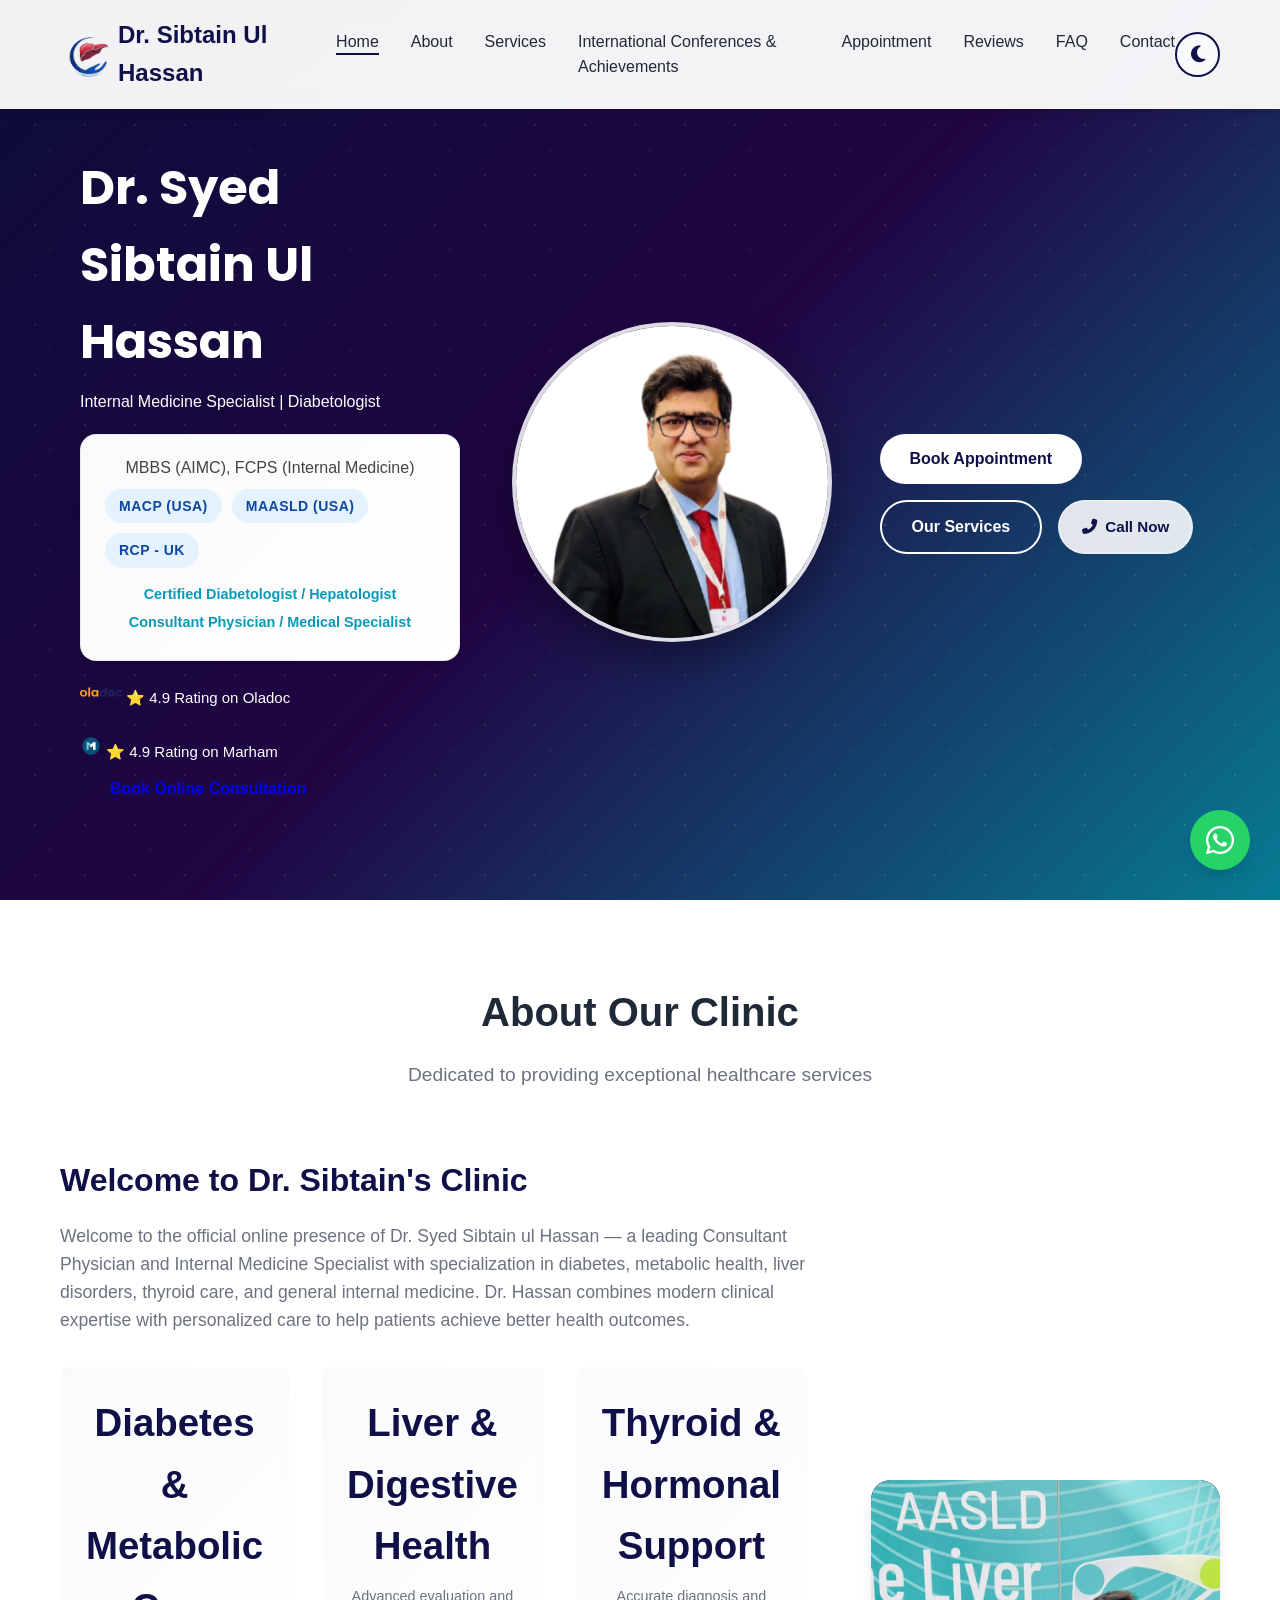
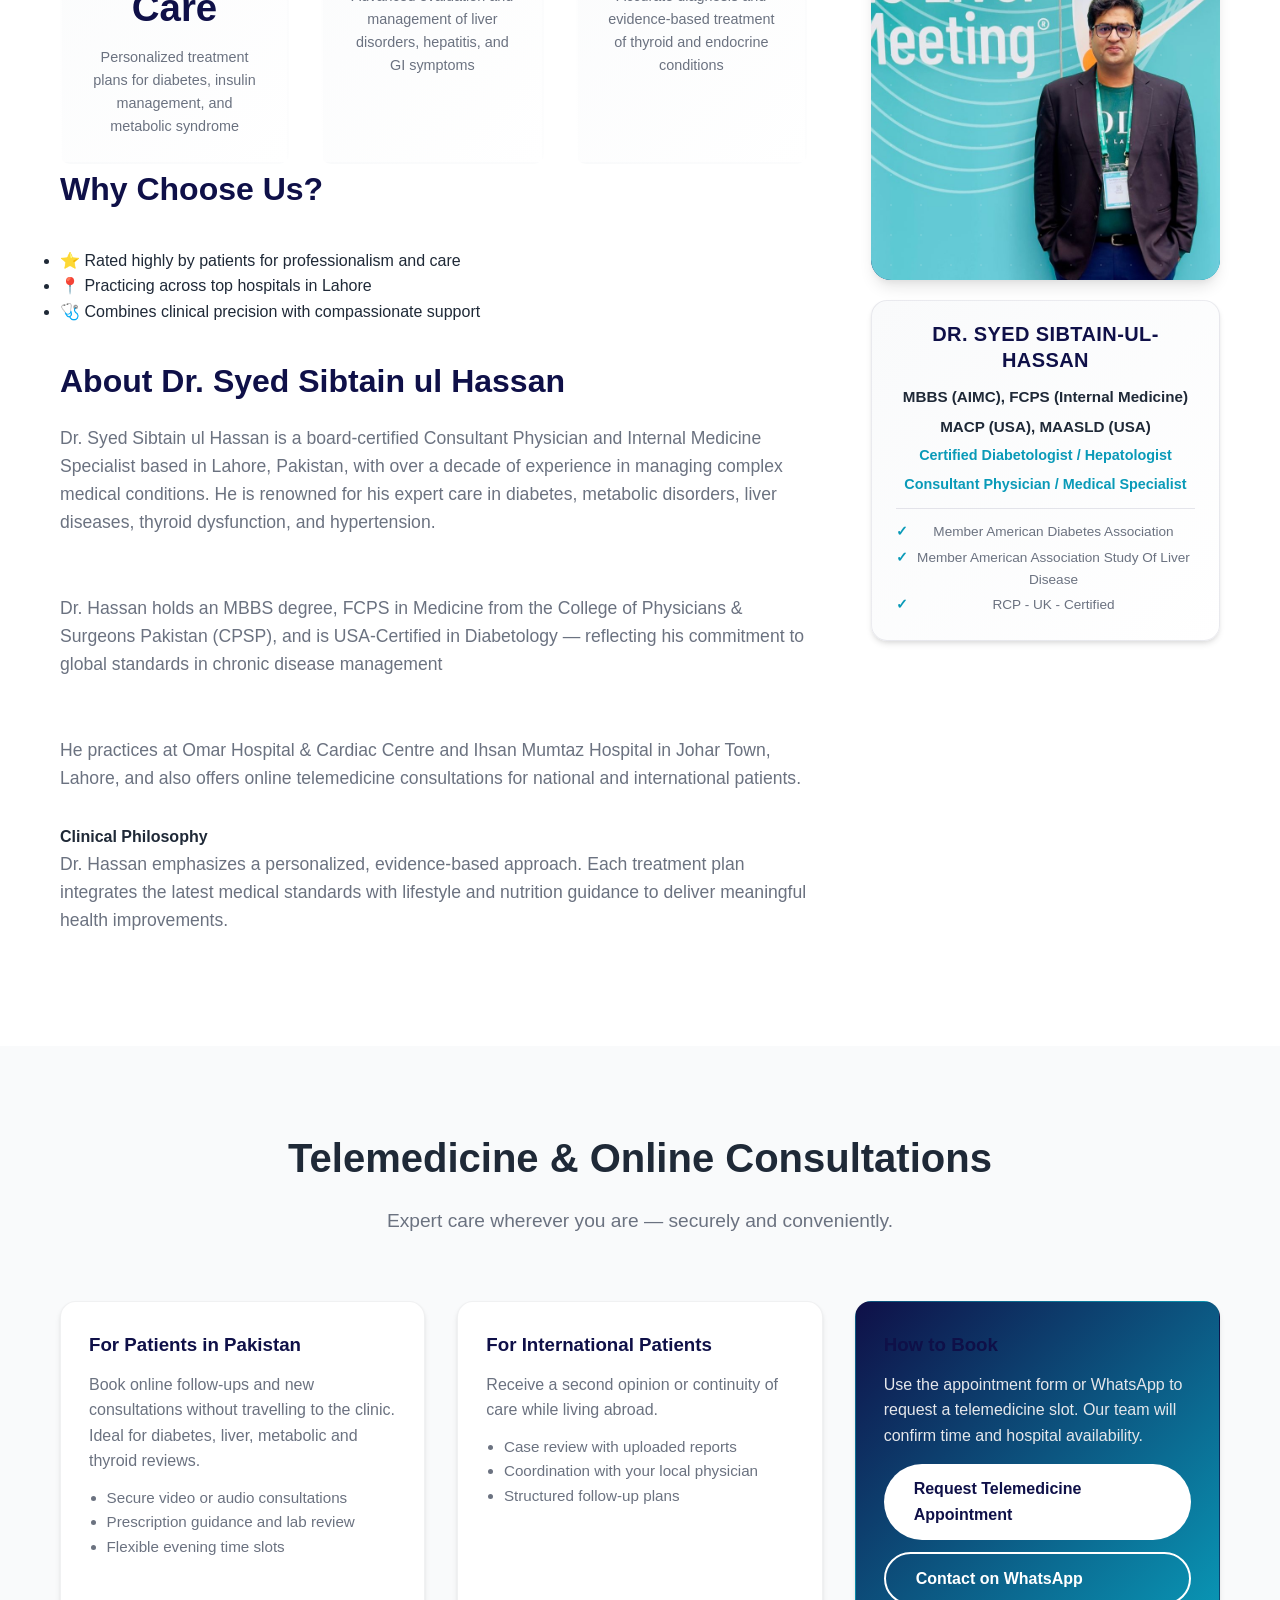
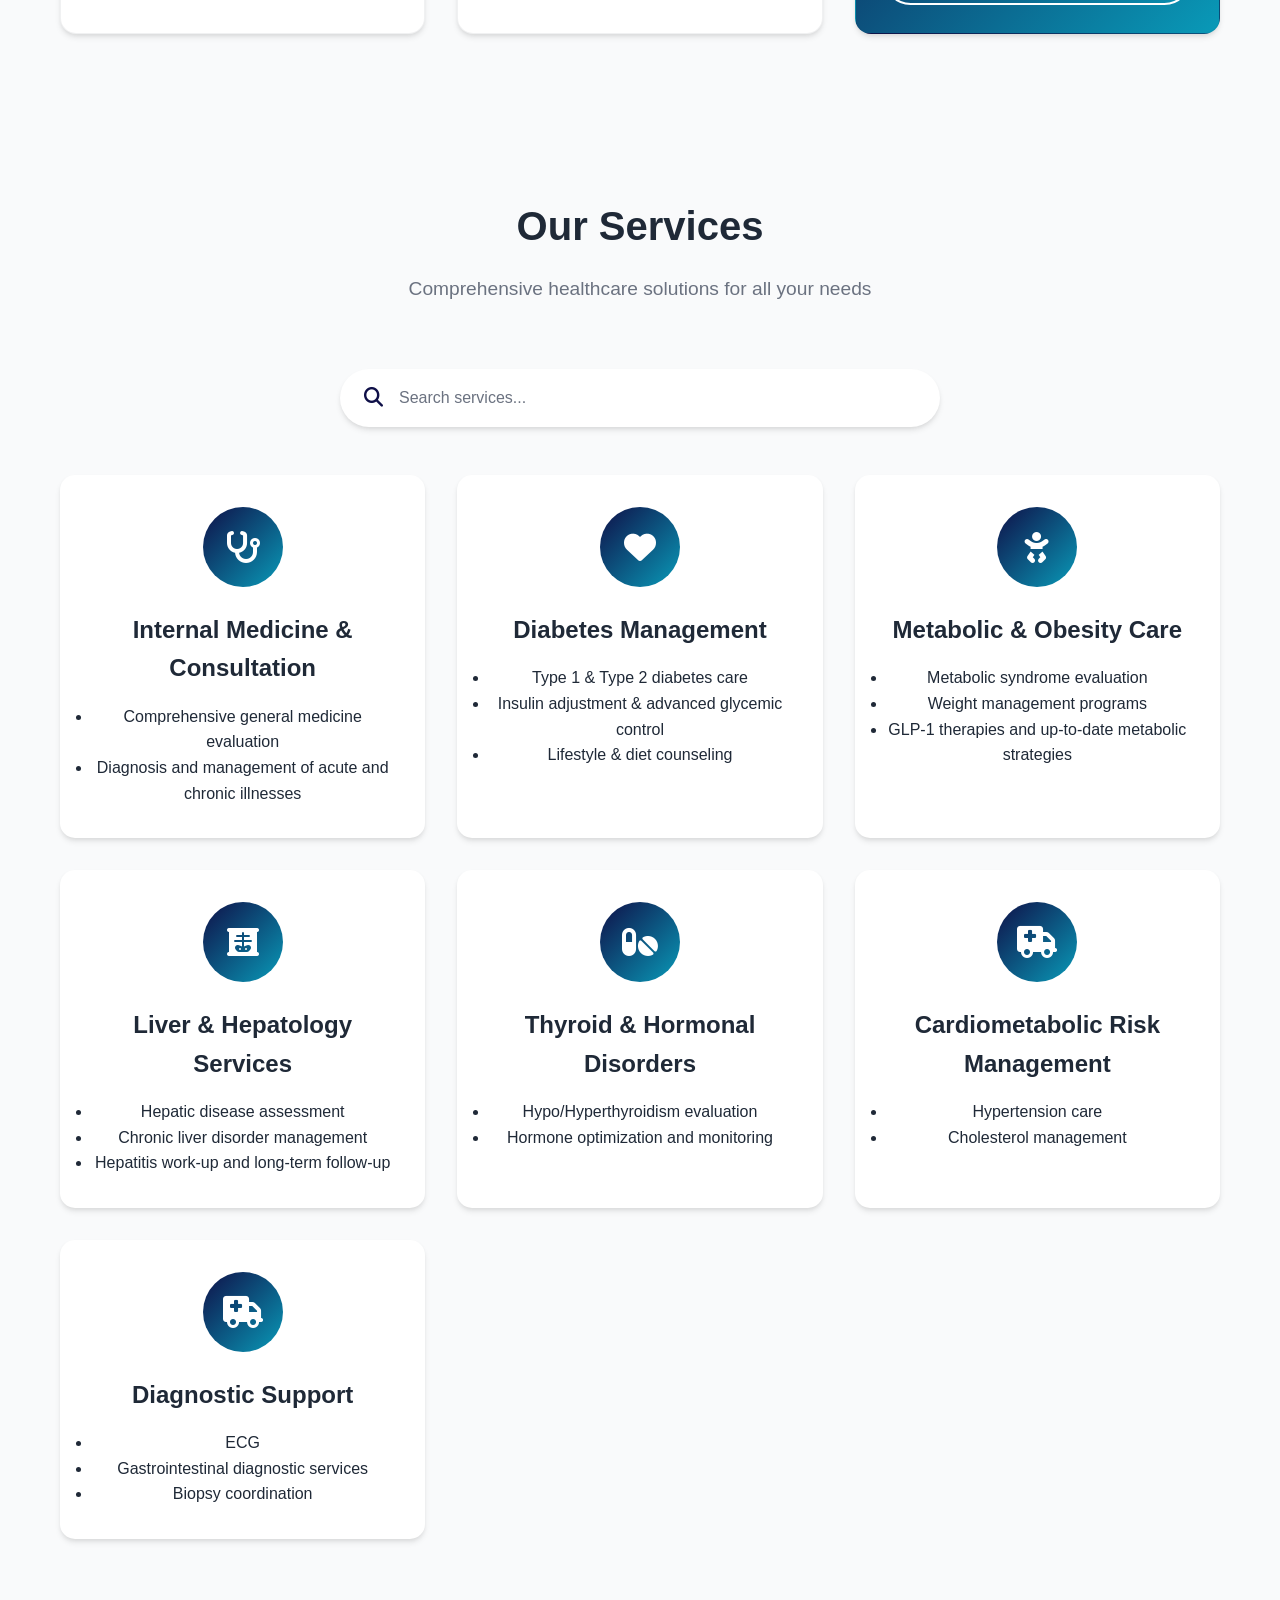
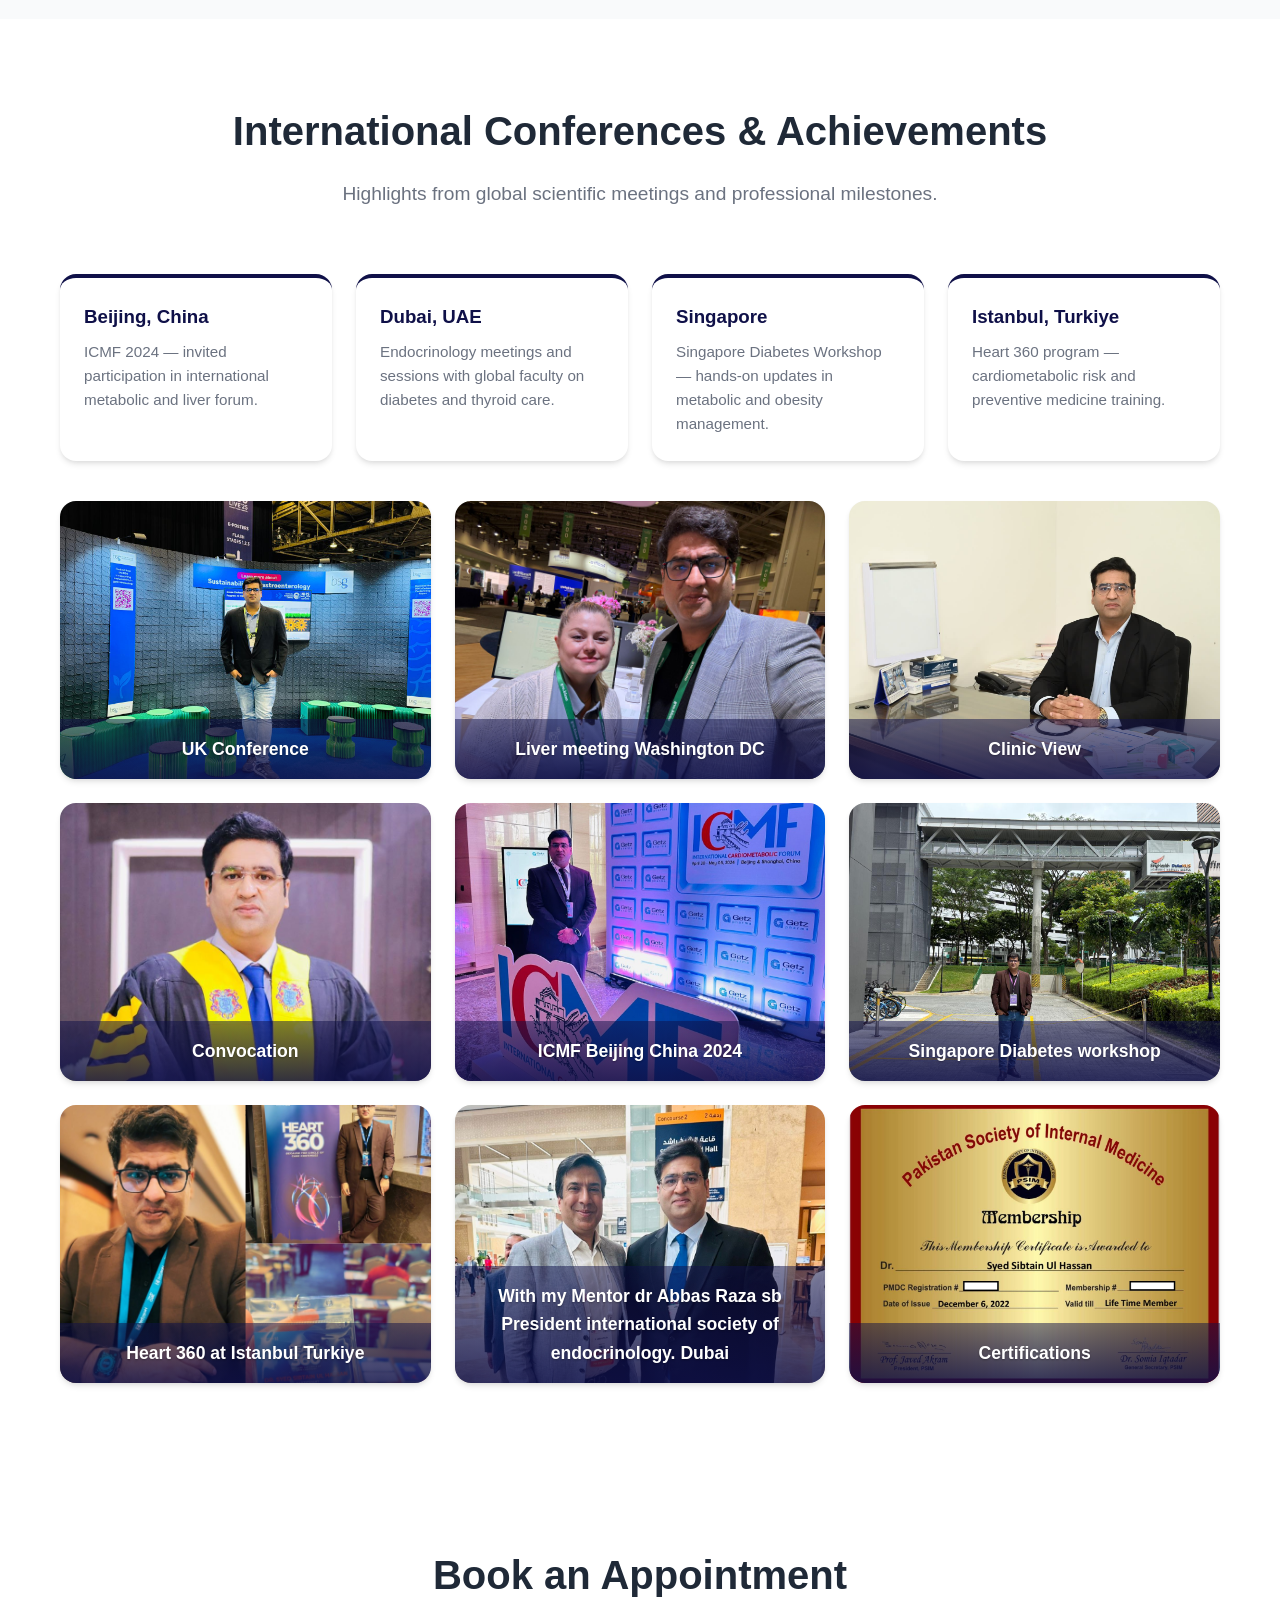
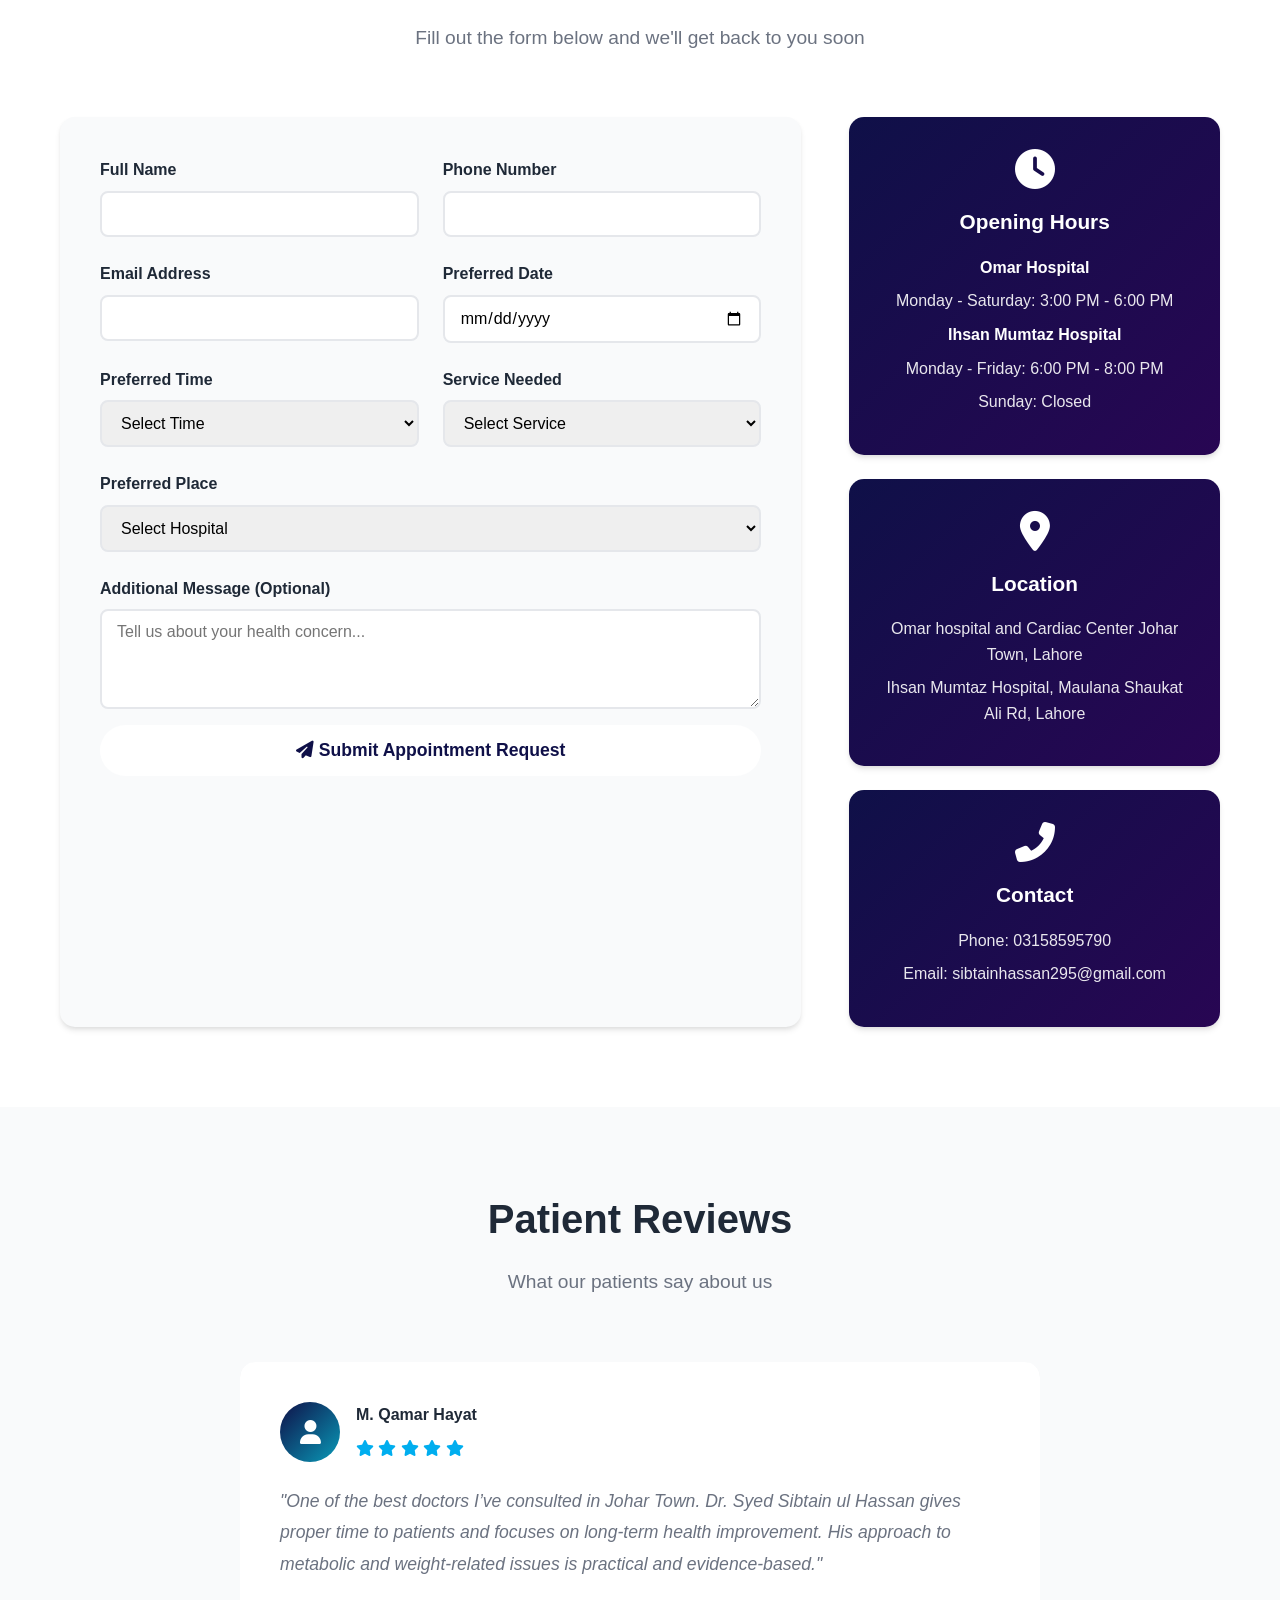
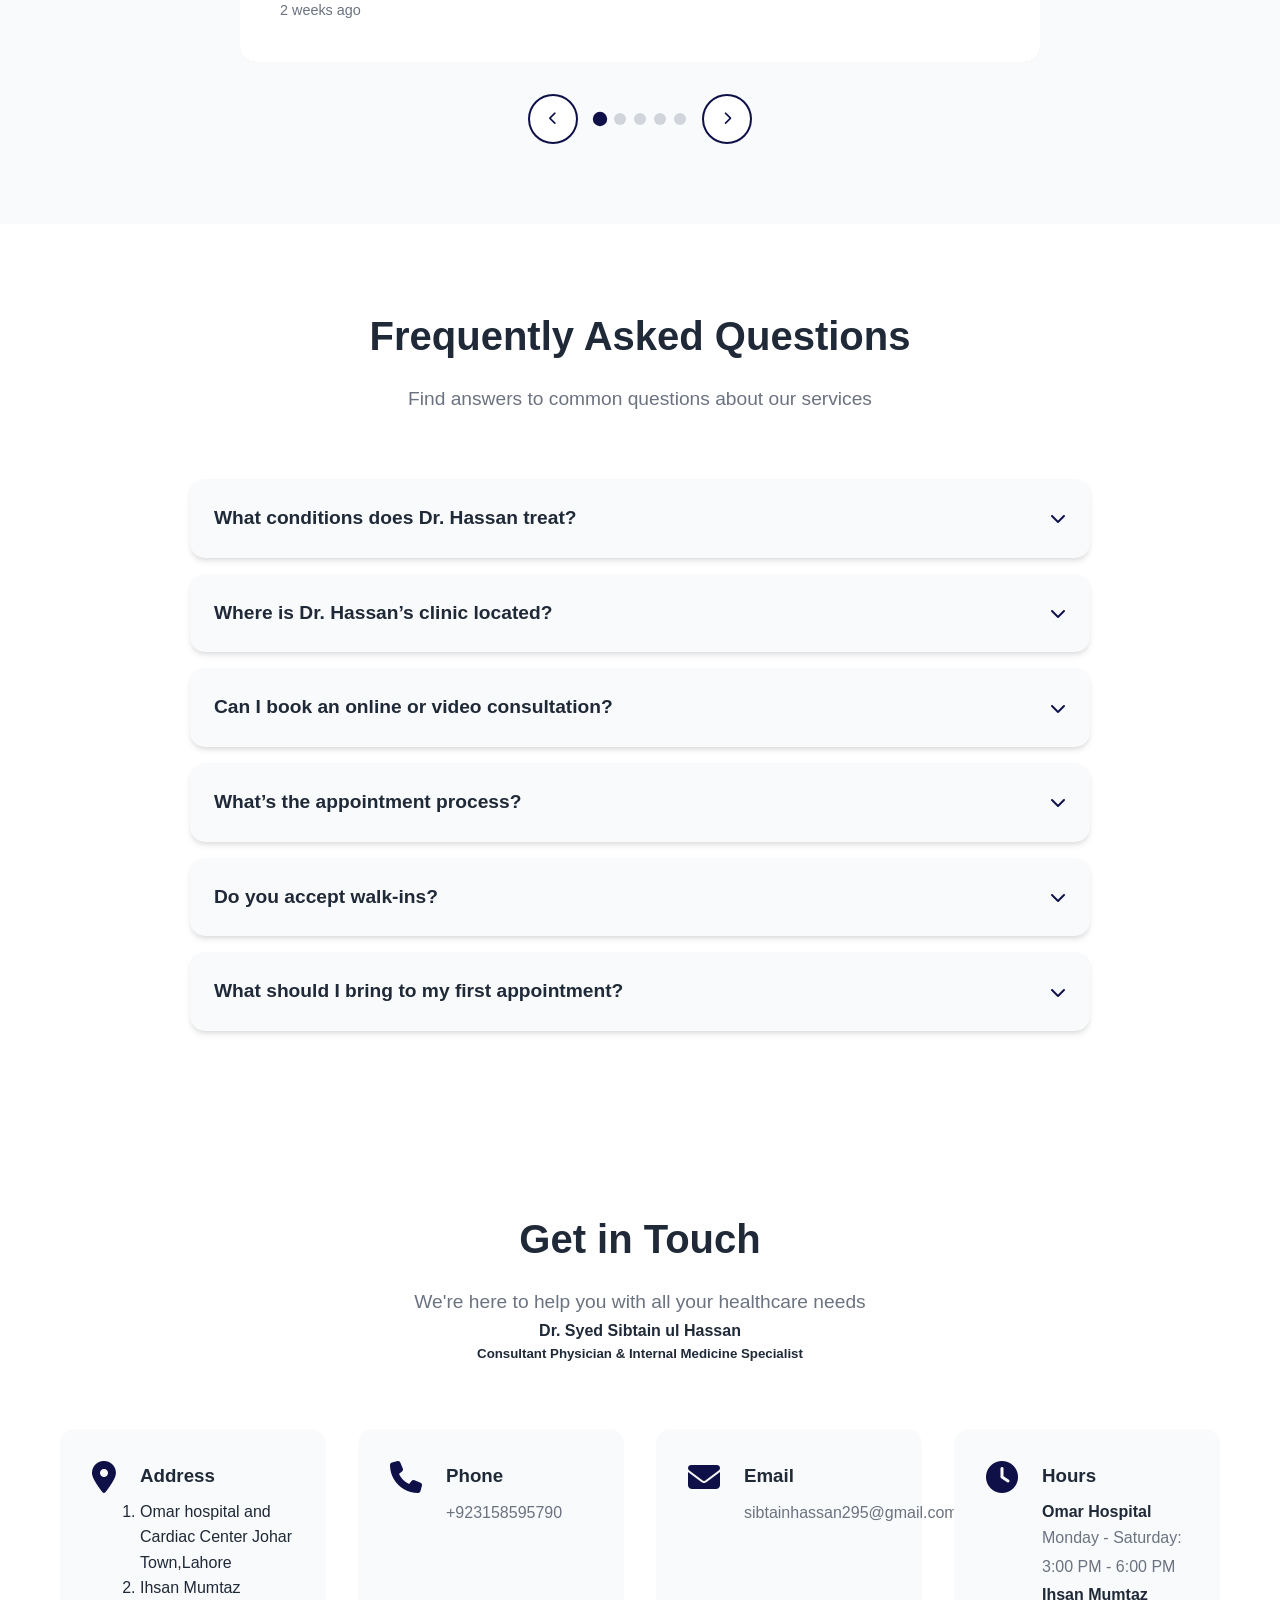
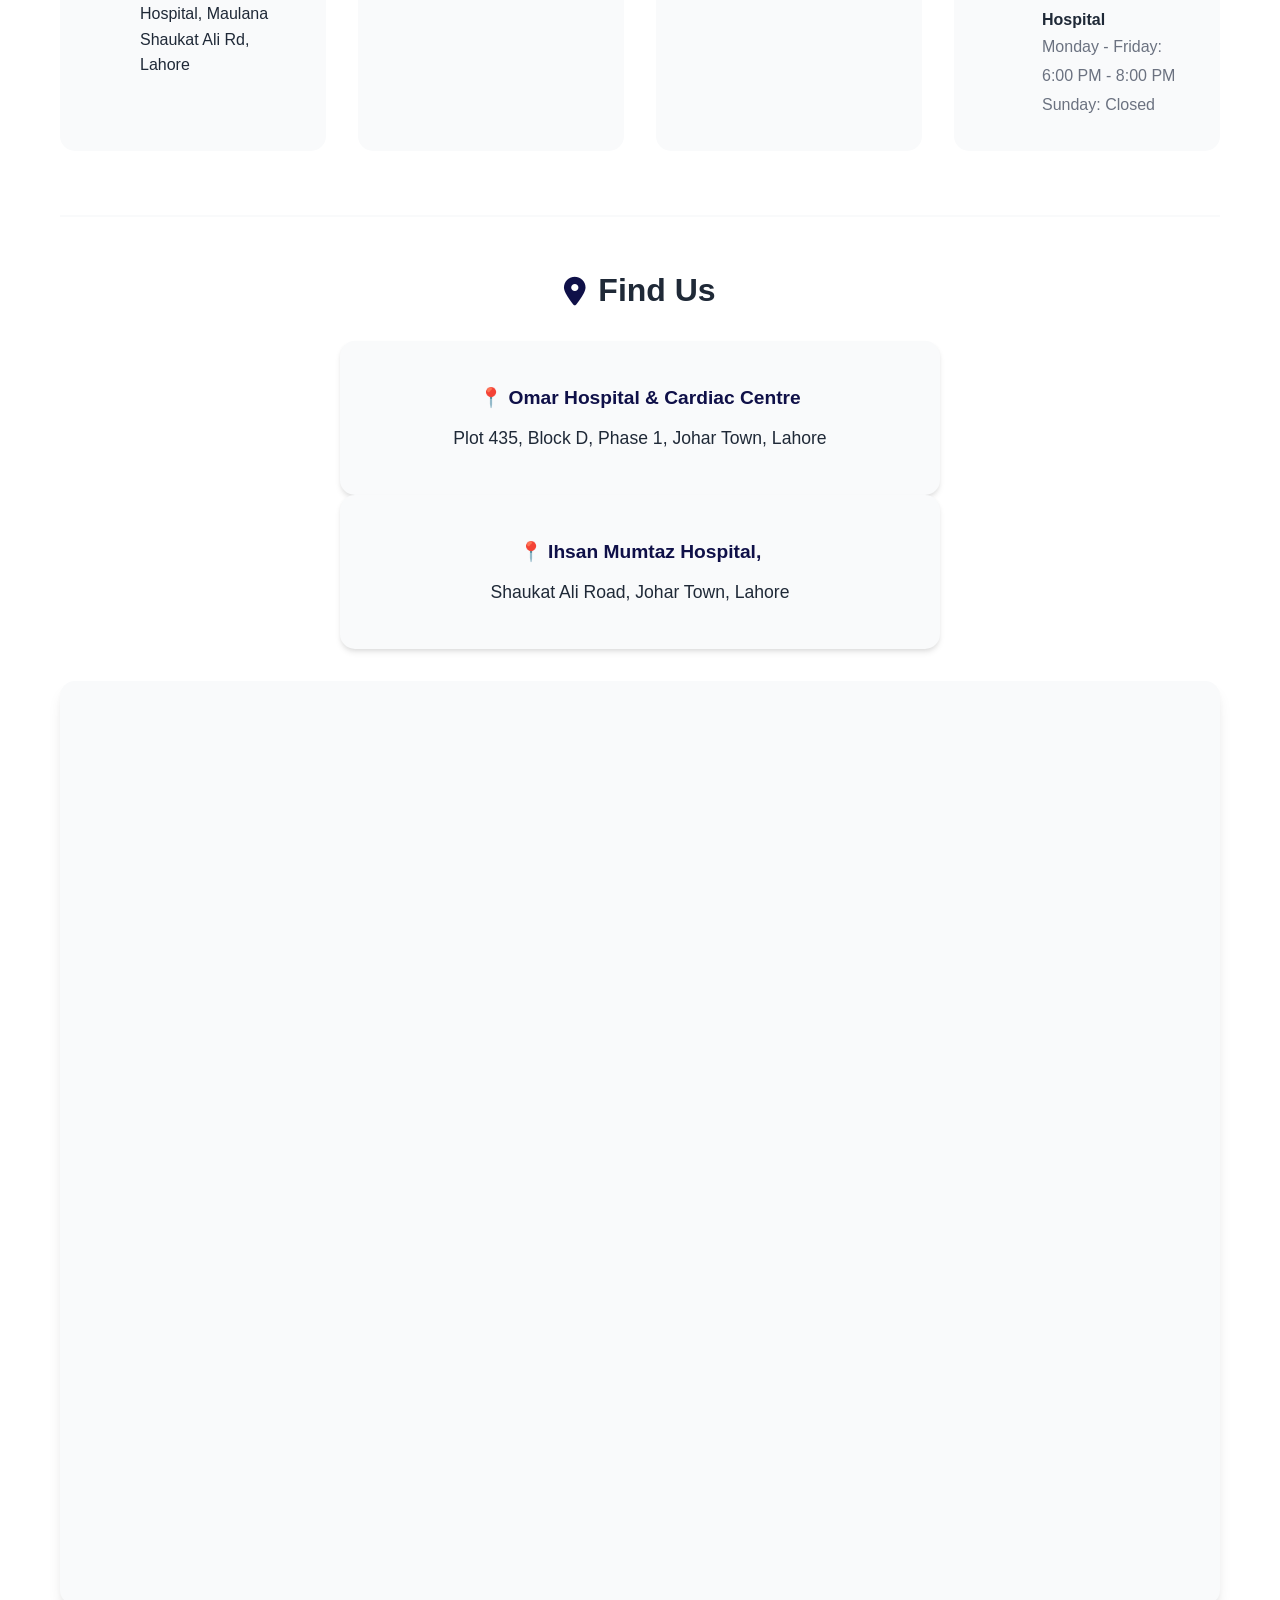
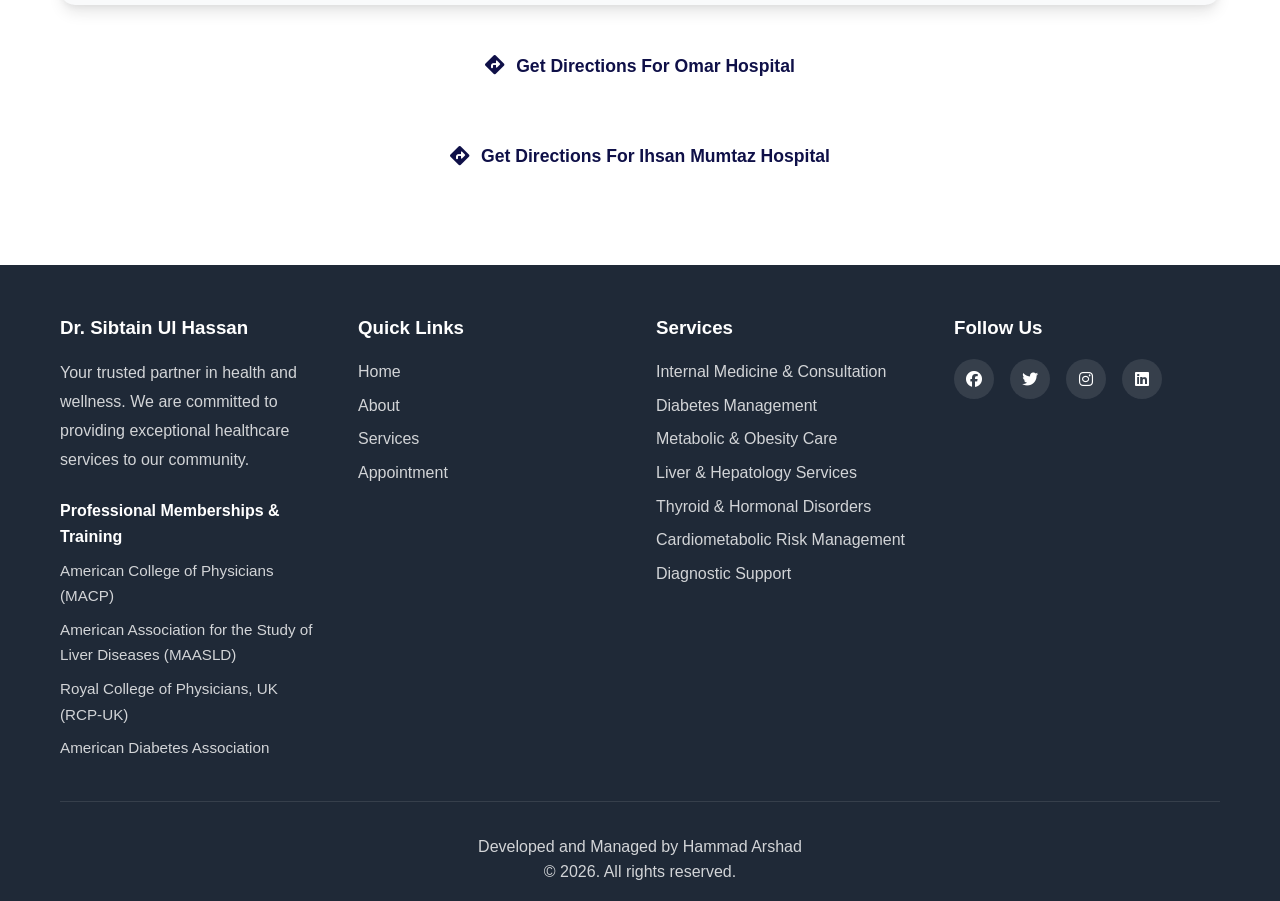
==== commit 620245d4: "Updated HTML layout" ====
--- a/index.html
+++ b/index.html
@@ -570,11 +570,10 @@
                         <i class="fas fa-clock"></i>
                         <h3>Opening Hours</h3>
                         <h4>Omar Hospital</h4>
-                        <p>Monday - Saturday: <s>3:00 PM - 6:00 PM</s></p>
-                        <p><mark><ins>RAMADAN TIMINGS : 1:00 PM - 4:00 PM</ins></mark></p>
+                        <p>Monday - Saturday: 3:00 PM - 6:00 PM</p>
+                        <!-- <p><mark><ins>RAMADAN TIMINGS : 1:00 PM - 4:00 PM</ins></mark></p> -->
                         <h4>Ihsan Mumtaz Hospital</h4>
-                        <p>Monday - Friday: <del>6:00 PM - 8:00 PM</del></p>
-                        <p><mark><ins>RAMADAN TIMINGS : 4:00 PM - 5:00 PM</ins></mark></p>
+                        <p>Monday - Friday: 6:00 PM - 8:00 PM</p>
                         <p>Sunday: Closed</p>
                     </div>
                     <div class="info-card">
